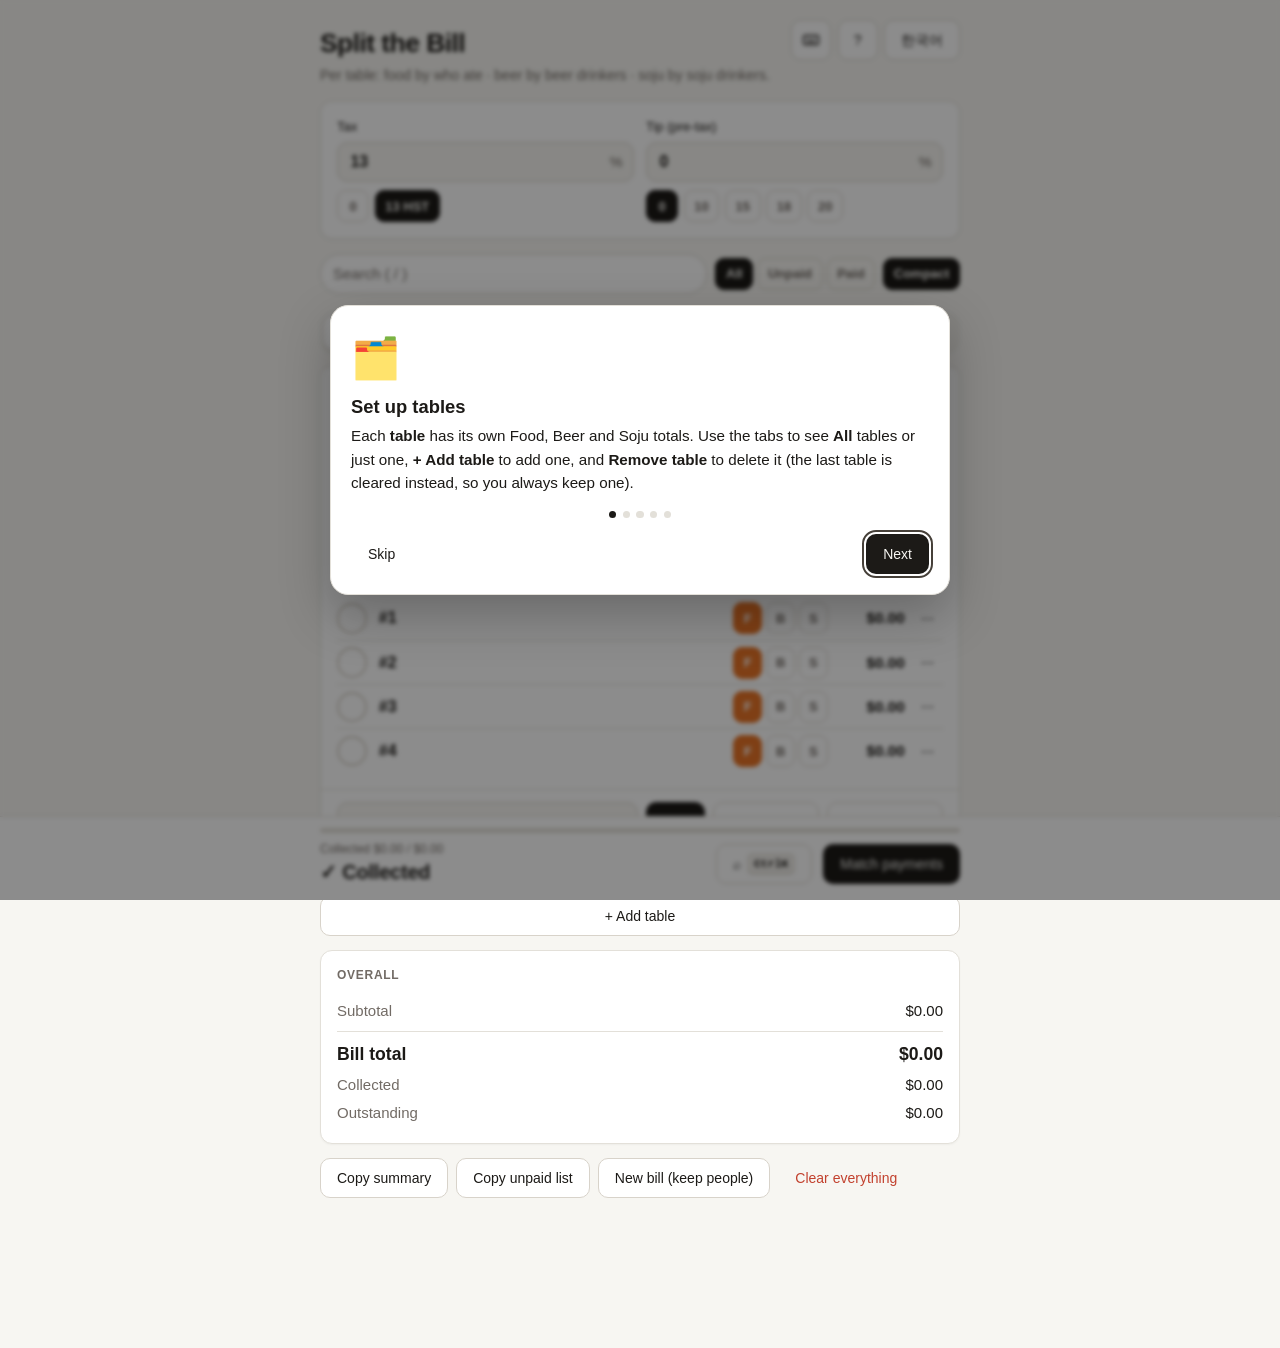
==== index.html @ e8914bb1 "Initial commit: bill splitting tool with design system Co-Authored-By: Claude Sonnet 5.5 <noreply@an" ====
<!doctype html>
<html lang="en">
<head>
<meta charset="utf-8">
<meta name="viewport" content="width=device-width, initial-scale=1, viewport-fit=cover">
<title>Split the Bill</title>
<link rel="stylesheet" href="ds.css">
<style>
/* App layer — tokens + ds.css components only (see ds.css rules) */
body{padding:16px 16px 150px}
main{max-width:640px;margin:0 auto}
h1{font-size:1.65rem;margin:.5rem 0 .15rem;letter-spacing:-.02em}
.top{display:flex;justify-content:space-between;align-items:center;gap:.5rem}
.top .acts{display:flex;gap:.4rem}
.sub{color:hsl(var(--muted-foreground));margin:0 0 1rem;font-size:.875rem}
.stack>*+*{margin-top:.9rem}
.row2{display:grid;grid-template-columns:minmax(0,1fr) minmax(0,1fr);gap:.75rem}
.chips{display:flex;flex-wrap:wrap;gap:.35rem;margin-top:.5rem}
.toolbar{display:flex;gap:.5rem;align-items:center;margin:.9rem 0;flex-wrap:wrap}
.toolbar .input{flex:1;min-width:150px;border-radius:999px;background:hsl(var(--card))}
.tabbar{position:sticky;top:0;z-index:4;padding:.25rem 0 .75rem;background:hsl(var(--background))}

/* table card */
.tcard{margin-bottom:.9rem;overflow:hidden}
.trow{display:flex;align-items:center;gap:.4rem}
.tname{flex:1;min-width:0;font-size:1.15rem;height:2.25rem}
.ttot{font-weight:700;font-variant-numeric:tabular-nums}
.tmeta{display:flex;gap:.7rem;flex-wrap:wrap;font-size:.75rem;color:hsl(var(--muted-foreground));margin:.1rem 0 .5rem}
.amt{display:grid;grid-template-columns:repeat(3,minmax(0,1fr));gap:.6rem;margin-top:.7rem}
.amt .label{display:flex;align-items:center;gap:.3rem}
.dot{width:.55rem;height:.55rem;border-radius:50%;display:inline-block}
.per{font-size:.72rem;color:hsl(var(--muted-foreground));margin-top:.3rem;min-height:1rem}
.bulk{display:flex;gap:.35rem;align-items:center;font-size:.8rem;color:hsl(var(--muted-foreground));flex-wrap:wrap;margin-top:.75rem}
.ppl{margin-top:.4rem}
.tfoot{padding:.75rem 1rem 1rem;border-top:1px solid hsl(var(--border))}
.tfoot .r{display:flex;gap:.5rem}
.qhint{font-size:.72rem;color:hsl(var(--muted-foreground));margin-top:.4rem}

/* person row */
.prow{display:grid;grid-template-columns:auto minmax(0,1fr) auto auto;grid-template-areas:"pay name owe more" ". tg tg tg";align-items:center;gap:.35rem .5rem;padding:.55rem 0;border-top:1px solid hsl(var(--border))}
.prow:first-child{border-top:0}
.dense .prow{grid-template-columns:auto minmax(0,1fr) auto auto auto;grid-template-areas:"pay name tg owe more";gap:.3rem .4rem;padding:.35rem 0}
.prow.hide{display:none}
.pay{grid-area:pay;width:1.9rem;height:1.9rem;border-radius:50%;border:2px solid hsl(var(--input));background:transparent;color:transparent;display:grid;place-items:center;padding:0;cursor:pointer}
.prow[data-state=paid] .pay{background:hsl(var(--success));border-color:hsl(var(--success));color:#fff}
.ncell{grid-area:name;min-width:0}
.ncell .input{height:2rem;font-size:1rem}
.stat{display:flex;gap:.3rem;align-items:center;padding-left:.25rem;min-height:0}
.stat:empty{display:none}
.tg{grid-area:tg}
.owe{grid-area:owe;font-weight:700;font-variant-numeric:tabular-nums;font-size:1.05rem;text-align:right;min-width:4.6rem}
.dense .owe{font-size:.95rem;min-width:4.4rem}
.prow[data-state=paid] .owe{color:hsl(var(--success))}
.more{grid-area:more}
.long{display:inline}.short{display:none}
.dense .long{display:none}.dense .short{display:inline}
.dense .toggle{min-width:1.8rem;padding:0 .4rem}
.det{grid-column:1/-1;display:grid;grid-template-columns:minmax(0,1fr) minmax(0,1fr);gap:.6rem;margin:.4rem 0 .2rem 2.4rem}
.det .full{grid-column:1/-1}
@media(max-width:440px){
  .dense .toggle{min-width:1.55rem;height:1.8rem;padding:0 .2rem}
  .dense .toggle-group{gap:.15rem}.dense .prow{gap:.2rem}
  .dense .owe{font-size:.88rem;min-width:3.7rem}.dense .pay{width:1.7rem;height:1.7rem}
  #cmdKbd{display:none}.bar .tot b{font-size:1.05rem}
}
.rhead{display:flex;align-items:center;gap:.5rem;margin:1rem 0 .4rem}
.rhead b{font-size:.9rem}.rhead .muted{font-size:.75rem}.rhead .btn{margin-left:auto}
.rchips{display:flex;flex-wrap:wrap;gap:.35rem}
.rchip{display:inline-flex;align-items:center;gap:.3rem;height:2.1rem;padding:0 .7rem}
.rchip small{font-size:.65rem;font-weight:700;opacity:.75;border:1px solid currentColor;border-radius:999px;padding:0 .3rem}
.rchip:disabled{opacity:.45;cursor:default}
.rchip.edit{border:1px solid hsl(var(--input));border-radius:calc(var(--radius) - 3px);font-size:.85rem;font-weight:500;padding:0 .2rem 0 .7rem}
.rchip.edit button{border:0;background:transparent;color:hsl(var(--muted-foreground));cursor:pointer;font-size:1.05rem;padding:0 .4rem;height:100%}
.rchip.edit button:hover{color:hsl(var(--destructive))}
.rbody{overflow:auto;max-height:52vh;padding-right:.2rem}
.radd{margin-top:.5rem;max-width:260px}
.tfoot .r{flex-wrap:wrap}.tfoot .r .input{flex:1 1 150px}
.flash{animation:flash 1.4s}
@keyframes flash{0%,40%{background:hsl(var(--warning-soft))}100%{background:transparent}}

/* breakdown */
.sum{display:flex;justify-content:space-between;padding:.2rem 0;font-size:.9375rem}
.sum.big{font-size:1.1rem;font-weight:700;border-top:1px solid hsl(var(--border));margin-top:.4rem;padding-top:.6rem}
.sum .m{color:hsl(var(--muted-foreground))}

/* bottom bar */
.bar{position:fixed;left:0;right:0;bottom:0;background:hsl(var(--card));border-top:1px solid hsl(var(--border));padding:.7rem 1rem calc(.8rem + env(safe-area-inset-bottom));z-index:5}
.bar .in{max-width:640px;margin:0 auto}
.bar .line{display:flex;gap:.7rem;align-items:center;margin-top:.5rem}
.bar .tot{flex:1;font-size:.75rem;color:hsl(var(--muted-foreground))}
.bar .tot b{display:block;font-size:1.25rem;color:hsl(var(--foreground));letter-spacing:-.01em}

/* dialogs */
.ob-ic{font-size:2.5rem;margin:.2rem 0 .4rem}
.ob-b{font-size:.95rem;line-height:1.55;margin:0}
.steps{display:flex;gap:.4rem;justify-content:center;margin:1rem 0 .25rem}
.steps i{width:.45rem;height:.45rem;border-radius:50%;background:hsl(var(--border))}
.steps i.on{background:hsl(var(--foreground))}
.keys{display:grid;grid-template-columns:auto 1fr;gap:.45rem .9rem;align-items:center;font-size:.9rem}
.keys h4{grid-column:1/-1;margin:.8rem 0 0;font-size:.7rem;letter-spacing:.06em;text-transform:uppercase;color:hsl(var(--muted-foreground))}
.keys .k{display:flex;gap:.25rem;flex-wrap:wrap;justify-content:flex-end}
.mlist{overflow:auto;max-height:44vh}
.mrow{border:1px solid hsl(var(--border));border-radius:calc(var(--radius) - 2px);padding:.6rem;margin-top:.5rem}
.mrow.ok{border-color:hsl(var(--success))}
.mrow .s{font-weight:600}
.mrow .raw{font-size:.72rem;color:hsl(var(--muted-foreground));font-weight:400;word-break:break-all}
.mgrid{display:grid;grid-template-columns:minmax(0,1fr) 96px;gap:.5rem;margin-top:.5rem}
.mnote{font-size:.75rem;margin-top:.4rem;color:hsl(var(--muted-foreground));display:flex;gap:.6rem;align-items:center;flex-wrap:wrap}
.mnote .good{color:hsl(var(--success));font-weight:600}.mnote .bad{color:hsl(var(--destructive));font-weight:600}.mnote .maybe{color:hsl(var(--warning));font-weight:600}
</style>
</head>
<body>
<main>
  <div class="top">
    <h1 data-i18n="title"></h1>
    <div class="acts">
      <button class="btn btn-outline btn-icon" id="keysBtn" aria-label="Keyboard shortcuts" title="Keyboard shortcuts (?)"><svg width="18" height="18" viewBox="0 0 24 24" fill="none" stroke="currentColor" stroke-width="1.8" stroke-linecap="round" stroke-linejoin="round"><rect x="2" y="6" width="20" height="12" rx="2"/><path d="M6 10h.01M10 10h.01M14 10h.01M18 10h.01M7 14h10"/></svg></button>
      <button class="btn btn-outline btn-icon" id="help" aria-label="Guide">?</button>
      <button class="btn btn-outline" id="lang">한국어</button>
    </div>
  </div>
  <p class="sub" data-i18n="sub"></p>

  <section class="card"><div class="card-content">
    <div class="row2">
      <div>
        <label class="label" for="in-tax" data-i18n="tax"></label>
        <div class="input-group"><input id="in-tax" inputmode="decimal"><span>%</span></div>
        <div class="chips" id="taxchips"></div>
      </div>
      <div>
        <label class="label" for="in-tip" data-i18n="tip"></label>
        <div class="input-group"><input id="in-tip" inputmode="decimal"><span>%</span></div>
        <div class="chips" id="tipchips"></div>
      </div>
    </div>
  </div></section>

  <div class="toolbar">
    <input class="input" id="q" type="search" data-i18n-ph="search" autocomplete="off">
    <div class="toggle-group" id="filterchips"></div>
    <button class="toggle" id="dense" data-i18n="compact"></button>
  </div>

  <div class="tabbar"><div class="tabs-list" id="tabs" role="tablist"></div></div>
  <div id="tables"></div>
  <button class="btn btn-outline" id="addtable" style="width:100%;margin-bottom:.9rem" data-i18n="addtable"></button>

  <section class="card"><div class="card-content">
    <h2 class="card-title" data-i18n="breakdown"></h2>
    <div id="warn"></div>
    <div id="breakdown"></div>
  </div></section>

  <div style="display:flex;gap:.5rem;flex-wrap:wrap;margin-top:.9rem">
    <button class="btn btn-outline" id="copy" data-i18n="copy"></button>
    <button class="btn btn-outline" id="copyunpaid" data-i18n="copyunpaid"></button>
    <button class="btn btn-outline" id="new" data-i18n="newbill"></button>
    <button class="btn btn-destructive-ghost" id="clear" data-i18n="clearall"></button>
  </div>
</main>

<div class="bar"><div class="in">
  <div class="progress"><i id="gprog"></i></div>
  <div class="line">
    <div class="tot"><span data-i18n="collected"></span> <span id="gpaid"></span><b id="gleft"></b></div>
    <button class="btn btn-outline" id="cmdBtn" title="Ctrl/⌘ K">⌕ <span class="kbd" id="cmdKbd">⌘K</span></button>
    <button class="btn" id="match" data-i18n="match"></button>
  </div>
</div></div>
<div class="toast" id="toast"></div>

<!-- Onboarding -->
<dialog class="dialog" id="dlg-ob">
  <div class="ob-ic" id="ob-ic"></div>
  <h3 class="dialog-title" id="ob-t"></h3>
  <p class="ob-b" id="ob-b"></p>
  <div class="steps" id="ob-dots"></div>
  <div class="dialog-footer" style="justify-content:space-between">
    <button class="btn btn-ghost" id="ob-skip"></button>
    <div style="display:flex;gap:.5rem"><button class="btn btn-outline" id="ob-back"></button><button class="btn" id="ob-next"></button></div>
  </div>
</dialog>

<!-- Team roster -->
<dialog class="dialog" id="dlg-roster">
  <div style="display:flex;justify-content:space-between;align-items:center;gap:.5rem">
    <h3 class="dialog-title" data-i18n="rosterTitle"></h3>
    <button class="toggle" id="rosterMode" data-i18n="rosterEdit"></button>
  </div>
  <p class="dialog-desc" id="rosterDesc"></p>
  <input class="input" id="rosterQ" type="search" data-i18n-ph="rosterSearch" autocomplete="off" style="margin-bottom:.25rem">
  <div class="rbody" id="rosterBody"></div>
  <div class="dialog-footer" style="align-items:center">
    <select class="select select-sm" id="rosterTarget" style="width:auto;margin-right:auto"></select>
    <button class="btn btn-outline" id="rosterImport" data-i18n="rosterImport" hidden></button>
    <button class="btn btn-destructive-ghost" id="rosterReset" data-i18n="rosterReset" hidden></button>
    <button class="btn btn-outline" data-close data-i18n="cancel" id="rosterCancel"></button>
    <button class="btn" id="rosterAdd"></button>
  </div>
</dialog>
<datalist id="rosterNames"></datalist>

<!-- Import roster chart -->
<dialog class="dialog" id="dlg-rimport">
  <h3 class="dialog-title" data-i18n="rosterImportTitle"></h3>
  <p class="dialog-desc" data-i18n="rosterImportHint"></p>
  <textarea class="textarea" id="rimpTxt" style="min-height:11rem" placeholder="Directing (2)&#10;* Hana Yoon&#10;* Ian Jung&#10;&#10;Cast (2)&#10;* Alex Kim (A)&#10;* Bora Lee (B)"></textarea>
  <div class="dialog-footer"><button class="btn btn-outline" data-close data-i18n="cancel"></button><button class="btn" id="rimpGo" data-i18n="rosterImportGo"></button></div>
</dialog>

<!-- Shortcuts -->
<dialog class="dialog" id="dlg-keys">
  <h3 class="dialog-title" data-i18n="keysTitle"></h3>
  <p class="dialog-desc" data-i18n="keysDesc"></p>
  <div class="keys" id="keysBody"></div>
  <div class="dialog-footer"><button class="btn" data-close data-i18n="done"></button></div>
</dialog>

<!-- Command palette -->
<dialog class="dialog" id="dlg-cmd" style="padding:.75rem">
  <input class="command-input" id="cmdIn" autocomplete="off" data-i18n-ph="cmdPh">
  <div class="command-list" id="cmdList" role="listbox"></div>
  <div class="muted" style="font-size:.72rem;padding:.6rem .25rem 0;display:flex;gap:.8rem;flex-wrap:wrap" id="cmdFoot"></div>
</dialog>

<!-- Paste names -->
<dialog class="dialog" id="dlg-paste">
  <h3 class="dialog-title" data-i18n="pasteTitle"></h3>
  <p class="dialog-desc" data-i18n="pasteHint"></p>
  <textarea class="textarea" id="pasteTxt" placeholder="Jisoo Park&#10;Minho Lee, minho@mail.com&#10;Tom Baek"></textarea>
  <div class="dialog-footer"><button class="btn btn-outline" data-close data-i18n="cancel"></button><button class="btn" id="pasteGo" data-i18n="add"></button></div>
</dialog>

<!-- Match payments -->
<dialog class="dialog" id="dlg-match">
  <h3 class="dialog-title" data-i18n="matchTitle"></h3>
  <p class="dialog-desc" data-i18n="matchHint"></p>
  <textarea class="textarea" id="matchTxt" placeholder="Jisoo Park sent you $28.50&#10;minho.lee@mail.com, 31.20&#10;JS PARK  $25"></textarea>
  <div class="mlist" id="matchList"></div>
  <div class="dialog-footer"><button class="btn btn-outline" data-close data-i18n="cancel"></button><button class="btn btn-outline" id="matchParse" data-i18n="parse"></button><button class="btn" id="matchApply" data-i18n="apply" hidden></button></div>
</dialog>

<script>
const $ = s => document.querySelector(s);
const KEY = 'billsplit.v2';
const CATS = [['f','food'],['b','beer'],['s','soju']];
const IS_MAC = /Mac|iPhone|iPad/.test(navigator.platform||navigator.userAgent);
const MOD = IS_MAC ? '⌘' : 'Ctrl', ALT = IS_MAC ? '⌥' : 'Alt';
const I18N = {
 en:{rosterImport:'Import chart',rosterImportTitle:'Import roster chart',rosterImportHint:'Paste your team chart: a heading with a count like “Directing (7)”, then one name per line. Bullets and (A)/(B) cast tags are fine. This replaces the current roster.',rosterImportGo:'Replace roster',rosterImportEmpty:'No names found.',rosterConfirmReplace:'Replace the current roster with this chart?',rosterTitle:'Team roster',rosterBtn:'From roster',rosterEdit:'Edit roster',rosterDone:'Pick people',rosterDescPick:'Tap names to select, then add them to the table.',rosterDescEdit:'Add or remove people and groups. Emails and e-transfer names you link are remembered here.',rosterAddN:'Add {x}',rosterSearch:'Search roster…',rosterAddM:'Add member…',rosterAddG:'New group name…',rosterReset:'Reset to default',rosterConfirmReset:'Reset the roster to the default team list? Your edits will be lost.',rosterSelAll:'Select all',rosterClear:'Clear',confirmDelGroup:'Delete this group and its members?',kRoster:'Open team roster',aRoster:'Team roster',rosterAdded:'Added {x} from roster',rosterNone:'No one matches.',title:'Split the Bill',sub:'Per table: food by who ate · beer by beer drinkers · soju by soju drinkers.',food:'Food',beer:'Beer',soju:'Soju',foodS:'F',beerS:'B',sojuS:'S',tax:'Tax',tip:'Tip (pre-tax)',hst:'13 HST',
  everyone:'Everyone:',addname:'Add person — type a name, press Enter',add:'Add',paste:'Paste names',addtable:'+ Add table',allTab:'All',table:'Table',breakdown:'Overall',copy:'Copy summary',copyunpaid:'Copy unpaid list',newbill:'New bill (keep people)',clearall:'Clear everything',
  qhint:'Press Enter to add the next person · paste a list to add many',
  removeTable:'Remove table',clearTable:'Clear table',confirmTable:'Remove this table? Its people move to the first table.',confirmClearTable:'This is the last table. Clear its people and amounts?',
  collected:'Collected',left:'left',ppl:'ppl',each:'each',nobodyPicked:'nobody picked',noOne:'{x}: no one is marked — that amount isn\'t split.',subtotal:'Subtotal',billTotal:'Bill total',collectedRow:'Collected',outstanding:'Outstanding',extra:'Extra',short:'Short',
  nameph:'Name',search:'Search ( / )',all:'All',unpaid:'Unpaid',paidF:'Paid',compact:'Compact',removed:'Removed {x}',added:'Added {x}',copied:'Copied!',fresh:'Fresh bill',confirmClear:'Clear all tables, amounts and people?',
  email:'Email',aliases:'Names used when paying (comma-separated)',moveTo:'Table',received:'Received $',remove:'Remove',details:'Details',hide:'Hide',paidMark:'Mark paid',collapse:'Collapse',
  pasteTitle:'Paste names',pasteHint:'One person per line. An email after the name is optional.',cancel:'Cancel',done:'Got it',next:'Next',back:'Back',skip:'Skip',
  match:'Match payments',matchTitle:'Match e-transfers',matchHint:'Paste what you see in your bank or Interac emails — a name or email and the amount, one per line.',parse:'Find matches',apply:'Mark paid',
  who:'— who is this? —',remember:'Remember this name',exactM:'matched',maybeM:'possible match',noneM:'no match',already:'already paid',owes:'owes {x}',diffM:'differs from {x}',nothing:'Nothing found in that text.',applied:'Marked {x} paid',
  sumTitle:'🍽 Bill split — total {x}',unpaidTitle:'💸 Still owed',allPaid:'Everyone has paid 🎉',taxL:'Tax',tipL:'Tip',sep:' / ',
  cmdPh:'Find a person or run an action…',cmdPeople:'People',cmdActions:'Actions',cmdNone:'No results',cmdGo:'go to',cmdPaid:'toggle paid',cmdNav:'navigate',aNewTable:'New table',aMatch:'Match payments',aKeys:'Keyboard shortcuts',aDense:'Toggle compact rows',aGuide:'Quick guide',
  keysTitle:'Keyboard shortcuts',keysDesc:'Everything you need to work through a long list without the mouse.',
  gGlobal:'Anywhere',gName:'In a person\'s name field',gQuick:'In the “add person” field',gPalette:'In the find palette',
  kSearch:'Focus search',kKeys:'Show shortcuts',kFind:'Find a person / run action',kTabs:'Previous / next tab',kNewT:'New table',kMatch:'Match payments',kDense:'Toggle compact',
  kMove:'Next / previous person (end of list → add field)',kTag:'Toggle Food / Beer / Soju',kPaid:'Toggle paid',kDet:'Open details',
  kAdd:'Add person (stays focused)',kPasteMany:'Paste a list to add many at once',kClear:'Clear field',kNavP:'Move selection',kGoP:'Go to person',kPaidP:'Toggle paid for selected',
  ob1t:'Set up tables',ob1:'Each <b>table</b> has its own Food, Beer and Soju totals. Use the tabs to see <b>All</b> tables or just one, <b>+ Add table</b> to add one, and <b>Remove table</b> to delete it (the last table is cleared instead, so you always keep one).',
  ob2t:'Add people fast',ob2:'Type a name in the field at the bottom of a table and press <b>Enter</b> — it stays focused for the next one. Or tap <b>From roster</b> to pick your team in one go, or paste a whole list. Then tap <b>F / B / S</b> on each person to set who had food, beer or soju.',
  ob3t:'Mark who paid',ob3:'Tap the <b>circle</b> next to a name when they pay. The bottom bar tracks collected vs left. Filter by <b>Unpaid</b>, switch to <b>Compact</b> for one-line rows, and use <b>Copy unpaid list</b> for reminders.',
  ob4t:'Match e-transfers',ob4:'Tap <b>Match payments</b> and paste sender names/emails with amounts. It links them to people and can <b>remember</b> odd spellings. Add emails and other names under a person\'s <b>Details</b>.',
  ob5t:'Keyboard friendly',ob5:'Press <span class="kbd">?</span> any time for all shortcuts. Highlights: <span class="kbd">{mod}</span><span class="kbd">K</span> find a person, <span class="kbd">↑</span><span class="kbd">↓</span><span class="kbd">Enter</span> move between names, <span class="kbd">{alt}</span><span class="kbd">F</span>/<span class="kbd">B</span>/<span class="kbd">S</span> toggle items, <span class="kbd">{alt}</span><span class="kbd">P</span> mark paid.'},
 ko:{rosterImport:'명단 가져오기',rosterImportTitle:'명단 표 가져오기',rosterImportHint:'팀 명단 표를 붙여넣으세요: “연출팀 (7)”처럼 인원수가 붙은 제목 아래에 한 줄에 한 명. 글머리 기호와 (A)/(B) 표시도 괜찮아요. 현재 명단은 대체돼요.',rosterImportGo:'명단 대체',rosterImportEmpty:'이름을 찾지 못했어요.',rosterConfirmReplace:'현재 명단을 이 표로 대체할까요?',rosterTitle:'팀 명단',rosterBtn:'명단에서',rosterEdit:'명단 편집',rosterDone:'사람 선택',rosterDescPick:'이름을 눌러 선택한 뒤 테이블에 추가하세요.',rosterDescEdit:'사람과 그룹을 추가/삭제하세요. 연결한 이메일과 송금 이름은 여기에 저장돼요.',rosterAddN:'{x} 추가',rosterSearch:'명단 검색…',rosterAddM:'멤버 추가…',rosterAddG:'새 그룹 이름…',rosterReset:'기본값으로 되돌리기',rosterConfirmReset:'명단을 기본 팀 목록으로 되돌릴까요? 수정한 내용은 사라져요.',rosterSelAll:'전체 선택',rosterClear:'선택 해제',confirmDelGroup:'이 그룹과 멤버를 삭제할까요?',kRoster:'팀 명단 열기',aRoster:'팀 명단',rosterAdded:'명단에서 {x} 추가됨',rosterNone:'일치하는 사람이 없어요.',title:'더치페이',sub:'테이블별로: 음식은 먹은 사람끼리 · 맥주는 마신 사람끼리 · 소주는 마신 사람끼리.',food:'음식',beer:'맥주',soju:'소주',foodS:'음',beerS:'맥',sojuS:'소',tax:'세금',tip:'팁 (세전)',hst:'13 HST',
  everyone:'전체:',addname:'사람 추가 — 이름 입력 후 Enter',add:'추가',paste:'이름 붙여넣기',addtable:'+ 테이블 추가',allTab:'전체',table:'테이블',breakdown:'전체',copy:'요약 복사',copyunpaid:'미납 목록 복사',newbill:'새 계산 (인원 유지)',clearall:'전체 초기화',
  qhint:'Enter로 다음 사람 추가 · 목록을 붙여넣으면 한 번에 추가',
  removeTable:'테이블 삭제',clearTable:'테이블 비우기',confirmTable:'이 테이블을 삭제할까요? 인원은 첫 번째 테이블로 이동해요.',confirmClearTable:'마지막 테이블이에요. 인원과 금액을 비울까요?',
  collected:'걷은 금액',left:'남음',ppl:'명',each:'씩',nobodyPicked:'선택된 사람 없음',noOne:'{x}: 선택한 사람이 없어 해당 금액이 나뉘지 않아요.',subtotal:'소계',billTotal:'총 금액',collectedRow:'걷은 금액',outstanding:'미수금',extra:'남는 금액',short:'부족',
  nameph:'이름',search:'검색 ( / )',all:'전체',unpaid:'미납',paidF:'납부',compact:'간단히',removed:'{x} 삭제됨',added:'{x} 추가됨',copied:'복사됨!',fresh:'새 계산서',confirmClear:'모든 테이블, 금액, 인원을 초기화할까요?',
  email:'이메일',aliases:'송금 시 사용한 이름 (쉼표로 구분)',moveTo:'테이블',received:'받은 금액 $',remove:'삭제',details:'상세',hide:'닫기',paidMark:'납부 표시',collapse:'접기',
  pasteTitle:'이름 붙여넣기',pasteHint:'한 줄에 한 명. 이름 뒤에 이메일을 써도 돼요.',cancel:'취소',done:'확인',next:'다음',back:'이전',skip:'건너뛰기',
  match:'입금 확인',matchTitle:'이체 내역 매칭',matchHint:'은행 내역이나 Interac 이메일에서 보낸 사람(이름 또는 이메일)과 금액을 한 줄에 하나씩 붙여넣으세요.',parse:'매칭 찾기',apply:'납부 처리',
  who:'— 누구인가요? —',remember:'이 이름 기억하기',exactM:'일치',maybeM:'추정 일치',noneM:'일치 없음',already:'이미 납부됨',owes:'{x} 내야 함',diffM:'{x}와 다름',nothing:'붙여넣은 내용에서 찾지 못했어요.',applied:'{x}명 납부 처리',
  sumTitle:'🍽 정산 — 합계 {x}',unpaidTitle:'💸 아직 안 낸 사람',allPaid:'모두 납부 완료 🎉',taxL:'세금',tipL:'팁',sep:' / ',
  cmdPh:'사람을 찾거나 명령 실행…',cmdPeople:'사람',cmdActions:'명령',cmdNone:'결과 없음',cmdGo:'이동',cmdPaid:'납부 전환',cmdNav:'이동',aNewTable:'새 테이블',aMatch:'입금 확인',aKeys:'단축키',aDense:'간단히 보기 전환',aGuide:'사용 가이드',
  keysTitle:'단축키',keysDesc:'긴 명단도 마우스 없이 빠르게 처리하세요.',
  gGlobal:'어디서나',gName:'사람 이름 입력란에서',gQuick:'“사람 추가” 입력란에서',gPalette:'찾기 창에서',
  kSearch:'검색으로 이동',kKeys:'단축키 보기',kFind:'사람 찾기 / 명령 실행',kTabs:'이전 / 다음 탭',kNewT:'새 테이블',kMatch:'입금 확인',kDense:'간단히 보기 전환',
  kMove:'다음 / 이전 사람 (끝에서 → 추가 입력란)',kTag:'음식 / 맥주 / 소주 전환',kPaid:'납부 전환',kDet:'상세 열기',
  kAdd:'사람 추가 (계속 입력 가능)',kPasteMany:'목록을 붙여넣어 한 번에 추가',kClear:'입력 지우기',kNavP:'선택 이동',kGoP:'해당 사람으로 이동',kPaidP:'선택한 사람 납부 전환',
  ob1t:'테이블 설정',ob1:'<b>테이블</b>마다 음식·맥주·소주 금액이 따로 있어요. 탭으로 <b>전체</b> 또는 한 테이블만 보고, <b>+ 테이블 추가</b>로 만들고, <b>테이블 삭제</b>로 지워요 (마지막 테이블은 삭제 대신 비워져서 항상 하나는 남아요).',
  ob2t:'빠르게 사람 추가',ob2:'테이블 아래 입력란에 이름을 쓰고 <b>Enter</b> — 계속 입력할 수 있어요. <b>명단에서</b>로 팀원을 한 번에 고르거나 목록을 통째로 붙여넣어도 돼요. 이후 <b>음 / 맥 / 소</b> 버튼으로 누가 뭘 먹었는지 정하세요.',
  ob3t:'납부 표시',ob3:'입금하면 이름 옆 <b>동그라미</b>를 누르세요. 아래 바에서 걷은 금액과 남은 금액을 볼 수 있어요. <b>미납</b> 필터, 한 줄 보기 <b>간단히</b>, <b>미납 목록 복사</b>를 활용하세요.',
  ob4t:'이체 내역 매칭',ob4:'<b>입금 확인</b>을 누르고 보낸 사람 이름/이메일과 금액을 붙여넣으세요. 사람과 자동 연결되고 특이한 이름은 <b>기억</b>해요. 이메일과 다른 이름은 사람의 <b>상세</b>에서 추가해요.',
  ob5t:'키보드로 빠르게',ob5:'언제든 <span class="kbd">?</span> 로 모든 단축키를 볼 수 있어요. 주요: <span class="kbd">{mod}</span><span class="kbd">K</span> 사람 찾기, <span class="kbd">↑</span><span class="kbd">↓</span><span class="kbd">Enter</span> 이름 간 이동, <span class="kbd">{alt}</span><span class="kbd">F</span>/<span class="kbd">B</span>/<span class="kbd">S</span> 항목 전환, <span class="kbd">{alt}</span><span class="kbd">P</span> 납부 표시.'}
};
let LANG = (navigator.language||'').startsWith('ko') ? 'ko' : 'en';
try { LANG = localStorage.getItem('billsplit.lang') || LANG; } catch {}
const t = (k,x) => (I18N[LANG][k] ?? I18N.en[k] ?? k).replace('{x}', x ?? '').replace('{mod}',MOD).replace('{alt}',ALT);
function applyLang(){
  document.documentElement.lang = LANG; document.title = t('title');
  document.querySelectorAll('[data-i18n]').forEach(e=>e.textContent=t(e.dataset.i18n));
  document.querySelectorAll('[data-i18n-ph]').forEach(e=>e.placeholder=t(e.dataset.i18nPh));
  $('#lang').textContent = LANG==='ko' ? 'English' : '한국어';
  $('#cmdKbd').textContent = MOD+'K';
}

// ---------- team roster (preset)
function defaultRoster(){
  const g = (name,list)=>({id:uid(),name,members:list.map(x=>{ const [n,tag] = Array.isArray(x)?x:[x,'']; return {id:uid(),name:n,alias:'',email:'',tag}; })});
  return {groups:[
    g('Cast · Leads',[['Alex Kim','A'],['Bora Lee','A'],['Chris Park','B'],['Dana Choi (Dee)','B']]),
    g('Cast · Ensemble',['Eli Han','Fiona Seo','Gus Moon']),
    g('Directing',['Hana Yoon','Ian Jung']),
    g('Production',['Jin Baek','Kay Song (Katie)','Leo Shin'])
  ]};
}
const allMembers = () => S.roster.groups.flatMap(g=>g.members);
const findMember = id => allMembers().find(m=>m.id===id);
function rosterAliases(m){
  const seen = new Set([nn(m.name)]), out = [];
  [...m.name.split(/[()\/]/),...String(m.alias||'').split(/[,;]/)].map(x=>x.trim()).filter(Boolean).forEach(x=>{ const k = nn(x); if(k && !seen.has(k)){ seen.add(k); out.push(x); } });
  return out.join(', ');
}
function findRoster(name){
  const key = nn(name); if(key.length<2) return null;
  const hits = allMembers().filter(m=>[m.name,...m.name.split(/[()\/]/),...String(m.alias||'').split(/[,;]/)].map(nn).filter(Boolean).includes(key));
  return hits.length && new Set(hits.map(h=>nn(h.name))).size===1 ? hits[0] : null;
}
function syncRoster(p){ if(!p.rid) return; const m = findMember(p.rid); if(m){ m.email = p.email||''; m.alias = p.alias||''; } }

// ---------- state
let uidN = 0; const uid = () => Date.now().toString(36)+(uidN++);
const mkPerson = (tid,name,email='',tags={}) => ({id:uid(),tid,name,f:tags.f??true,b:!!tags.b,s:!!tags.s,email,alias:'',paid:false,got:''});
const mkTable = () => ({id:uid(),name:'',amt:{f:'',b:'',s:''}});
function blank(){ const tb = mkTable(); return {tax:'13',tip:'0',tables:[tb],people:[1,2,3,4].map(i=>mkPerson(tb.id,'#'+i)),roster:defaultRoster()}; }
function load(){
  try{ const v2 = JSON.parse(localStorage.getItem(KEY)); if(v2 && v2.tables && v2.tables.length) return v2; }catch{}
  try{ const v1 = JSON.parse(localStorage.getItem('billsplit.v1'));
    if(v1 && v1.people){ const tb = mkTable(); tb.amt = {f:v1.amt.food,b:v1.amt.beer,s:v1.amt.soju};
      return {tax:v1.tax,tip:v1.tip,tables:[tb],people:v1.people.map(p=>({...mkPerson(tb.id,p.name),f:p.f,b:p.b,s:p.s}))}; }
  }catch{}
  return blank();
}
let S = load(); if(!S.roster) S.roster = defaultRoster();

const UI = {open:new Set(), collapsed:new Set(), filter:'all', q:'', view:'all', dense:window.matchMedia('(min-width:520px)').matches};
try{ const d = localStorage.getItem('billsplit.dense'); if(d!==null) UI.dense = d==='1'; }catch{}
const save = () => { try { localStorage.setItem(KEY, JSON.stringify(S)); } catch {} };
const num = v => { const n = parseFloat(String(v).replace(/[^0-9.]/g,'')); return isFinite(n) ? n : 0; };
const $$ = n => '$' + (Math.round(n*100)/100).toFixed(2);
const esc = s => String(s??'').replace(/[&<>"]/g, c=>({'&':'&amp;','<':'&lt;','>':'&gt;','"':'&quot;'}[c]));
const tname = tb => tb.name || t('table')+' '+(S.tables.indexOf(tb)+1);
const P = id => S.people.find(p=>p.id===id);
const chev = open => `<svg width="18" height="18" viewBox="0 0 16 16" fill="none" stroke="currentColor" stroke-width="2.2" stroke-linecap="round" stroke-linejoin="round" aria-hidden="true"><path d="${open?'M3.5 6l4.5 4.5L12.5 6':'M6 3.5l4.5 4.5L6 12.5'}"/></svg>`;
const ICON_CHECK = '<svg width="16" height="16" viewBox="0 0 16 16" fill="none" stroke="currentColor" stroke-width="2.4" stroke-linecap="round" stroke-linejoin="round"><path d="M3 8.5l3.2 3.2L13 4.8"/></svg>';

// ---------- calc
function calc(){
  const mult = 1 + num(S.tax)/100 + num(S.tip)/100;
  const owe = {}, tabs = {}; const lost = [];
  S.tables.forEach(tb=>{
    const A = {f:num(tb.amt.f),b:num(tb.amt.b),s:num(tb.amt.s)}, n = {f:0,b:0,s:0};
    const mem = S.people.filter(p=>p.tid===tb.id);
    mem.forEach(p=>CATS.forEach(([k])=>{ if(p[k]) n[k]++; }));
    const share = {}; CATS.forEach(([k,l])=>{ share[k] = n[k] ? A[k]/n[k] : 0; if(A[k]>0 && !n[k]) lost.push(tname(tb)+' · '+t(l)); });
    mem.forEach(p=>{ const base = CATS.reduce((s,[k])=>s+(p[k]?share[k]:0),0); owe[p.id] = Math.round(base*mult*100)/100; });
    tabs[tb.id] = {A,n,share,sub:A.f+A.b+A.s,bill:(A.f+A.b+A.s)*mult,mem};
  });
  const got = {}; S.people.forEach(p=>{ got[p.id] = p.paid ? (p.got!=='' ? num(p.got) : (owe[p.id]||0)) : 0; });
  const vals = o => Object.values(o);
  const bill = vals(tabs).reduce((s,x)=>s+x.bill,0), sub = vals(tabs).reduce((s,x)=>s+x.sub,0);
  const owed = vals(owe).reduce((s,x)=>s+x,0), collected = vals(got).reduce((s,x)=>s+x,0);
  return {mult,owe,tabs,lost,got,bill,sub,owed,collected,left:owed-collected};
}

// ---------- render
function personHTML(p){
  const open = UI.open.has(p.id);
  return `<div class="prow" data-pid="${p.id}" data-state="${p.paid?'paid':'unpaid'}">
    <button class="pay" data-act="paid" aria-label="${t('paidMark')}" aria-pressed="${p.paid}">${ICON_CHECK}</button>
    <div class="ncell"><input class="input input-ghost" data-pf="name" value="${esc(p.name)}" placeholder="${t('nameph')}" autocomplete="off" aria-label="${t('nameph')}"><div class="stat" data-stat></div></div>
    <div class="toggle-group tg">${CATS.map(([k,l])=>`<button class="toggle" data-act="tag" data-k="${k}" data-tone="${l}" data-state="${p[k]?'on':'off'}" aria-pressed="${!!p[k]}" title="${t(l)}"><span class="long">${t(l)}</span><span class="short">${t(l+'S')}</span></button>`).join('')}</div>
    <div class="owe" data-owe></div>
    <button class="btn btn-ghost btn-sm btn-icon more" data-act="more" aria-expanded="${open}" aria-label="${t('details')}" title="${t('details')} (${ALT}+D)">${open?`<svg width="18" height="18" viewBox="0 0 16 16" fill="none" stroke="currentColor" stroke-width="2.2" stroke-linecap="round" stroke-linejoin="round"><path d="M3.5 10l4.5-4.5L12.5 10"/></svg>`:'⋯'}</button>
    ${open?`<div class="det">
      <div class="full"><label class="label">${t('email')}</label><input class="input input-sm" data-pf="email" type="email" value="${esc(p.email)}" autocomplete="off"></div>
      <div class="full"><label class="label">${t('aliases')}</label><input class="input input-sm" data-pf="alias" value="${esc(p.alias)}" autocomplete="off"></div>
      <div><label class="label">${t('moveTo')}</label><select class="select select-sm" data-pf="tid">${S.tables.map(tb=>`<option value="${tb.id}" ${tb.id===p.tid?'selected':''}>${esc(tname(tb))}</option>`).join('')}</select></div>
      <div><label class="label">${t('received')}</label><input class="input input-sm" data-pf="got" inputmode="decimal" value="${esc(p.got)}" placeholder="auto"></div>
      <div class="full"><button class="btn btn-destructive-ghost btn-sm" data-act="del">${t('remove')}</button></div>
    </div>`:''}
  </div>`;
}
function tableHTML(tb){
  const col = UI.collapsed.has(tb.id), only = S.tables.length===1;
  return `<section class="card tcard" data-tid="${tb.id}">
    <div class="card-header">
      <div class="trow">
        <button class="btn btn-ghost btn-sm btn-icon" data-act="collapse" aria-label="${t('collapse')}" aria-expanded="${!col}">${chev(!col)}</button>
        <input class="input input-ghost tname" data-tf="name" value="${esc(tb.name)}" placeholder="${esc(tname(tb))}" autocomplete="off">
        <div class="ttot" data-ttot></div>
        <button class="btn btn-destructive-ghost btn-sm" data-act="deltable">${only?t('clearTable'):t('removeTable')}</button>
      </div>
      <div class="tmeta" data-tmeta></div>
      <div class="progress"><i data-tprog></i></div>
    </div>
    <div class="card-content" ${col?'hidden':''} style="padding-top:.2rem">
      <div class="amt">
        ${CATS.map(([k,l])=>`<div><label class="label"><i class="dot" style="background:hsl(var(--${l}))"></i>${t(l)}</label>
          <div class="input-group"><span>$</span><input data-amt="${k}" inputmode="decimal" placeholder="0.00" value="${esc(tb.amt[k])}"></div>
          <div class="per" data-per="${k}"></div></div>`).join('')}
      </div>
      <div class="bulk">${t('everyone')}${CATS.map(([k,l])=>`<button class="toggle" data-act="bulk" data-k="${k}" data-tone="${l}" data-state="off" style="height:1.7rem">${t(l)}</button>`).join('')}</div>
      <div class="ppl">${S.people.filter(p=>p.tid===tb.id).map(personHTML).join('')}</div>
    </div>
    <div class="tfoot" ${col?'hidden':''}>
      <div class="r"><input class="input" data-newname list="rosterNames" placeholder="${esc(t('addname'))}" enterkeyhint="done" autocomplete="off" aria-label="${esc(t('addname'))}">
        <button class="btn" data-act="add">${t('add')}</button>
        <button class="btn btn-outline" data-act="roster">${t('rosterBtn')}</button>
        <button class="btn btn-outline" data-act="paste">${t('paste')}</button></div>
      <div class="qhint">${t('qhint')}</div>
    </div>
  </section>`;
}
function renderAll(){
  $('#rosterNames').innerHTML = allMembers().map(m=>`<option value="${esc(m.name)}"></option>`).join('');
  if(UI.view!=='all' && !S.tables.some(x=>x.id===UI.view)) UI.view='all';
  $('#tabs').innerHTML = `<button class="tabs-trigger" role="tab" data-state="${UI.view==='all'?'active':'inactive'}" data-tab="all">${t('allTab')}</button>`
    + S.tables.map(tb=>`<button class="tabs-trigger" role="tab" data-state="${UI.view===tb.id?'active':'inactive'}" data-tab="${tb.id}">${esc(tname(tb))}<span class="count">${S.people.filter(p=>p.tid===tb.id).length}</span></button>`).join('')
    + `<button class="tabs-trigger" data-variant="add" data-tab="+">${t('addtable')}</button>`;
  $('#tables').className = UI.dense ? 'dense' : '';
  $('#dense').dataset.state = UI.dense ? 'on' : 'off';
  $('#tables').innerHTML = S.tables.filter(tb=>UI.view==='all'||tb.id===UI.view).map(tableHTML).join('');
  update();
}
function toggles(el, opts, get, set){
  el.innerHTML = opts.map(o=>`<button class="toggle" data-state="${String(get())===String(o[0])?'on':'off'}" data-v="${o[0]}">${o[1]}</button>`).join('');
  el.onclick = e => { const b = e.target.closest('.toggle'); if(b) set(b.dataset.v); };
}
function renderChips(){
  toggles($('#taxchips'), [[0,'0'],[13,t('hst')]], ()=>S.tax, v=>{S.tax=v; $('#in-tax').value=v; update();});
  toggles($('#tipchips'), [[0,'0'],[10,'10'],[15,'15'],[18,'18'],[20,'20']], ()=>S.tip, v=>{S.tip=v; $('#in-tip').value=v; update();});
  toggles($('#filterchips'), [['all',t('all')],['unpaid',t('unpaid')],['paid',t('paidF')]], ()=>UI.filter, v=>{UI.filter=v; update();});
}
function update(){
  const c = calc();
  S.tables.forEach(tb=>{
    const el = document.querySelector(`[data-tid="${tb.id}"]`); if(!el) return;
    const x = c.tabs[tb.id];
    CATS.forEach(([k])=>{ el.querySelector(`[data-per="${k}"]`).textContent = x.n[k] ? `${x.n[k]}${LANG==='ko'?'':' '}${t('ppl')} · ${$$(x.share[k])} ${t('each')}` : (x.A[k]>0 ? t('nobodyPicked') : ''); });
    el.querySelector('[data-ttot]').textContent = $$(x.bill);
    const paidN = x.mem.filter(p=>p.paid).length, tOwed = x.mem.reduce((s,p)=>s+(c.owe[p.id]||0),0), tGot = x.mem.reduce((s,p)=>s+c.got[p.id],0);
    el.querySelector('[data-tmeta]').innerHTML = `<span>${x.mem.length}${LANG==='ko'?'':' '}${t('ppl')}</span><span>✓ ${paidN}/${x.mem.length}</span><span>${$$(tGot)} / ${$$(tOwed)}</span>`;
    el.querySelector('[data-tprog]').style.width = tOwed>0 ? Math.min(100,tGot/tOwed*100)+'%' : '0';
    CATS.forEach(([k])=>{ const b = el.querySelector(`.bulk [data-k="${k}"]`); if(b) b.dataset.state = x.mem.length && x.mem.every(p=>p[k]) ? 'on' : 'off'; });
  });
  const q = UI.q.trim().toLowerCase();
  S.people.forEach(p=>{
    const row = document.querySelector(`[data-pid="${p.id}"]`); if(!row) return;
    const owe = c.owe[p.id]||0, got = c.got[p.id];
    row.dataset.state = p.paid ? 'paid' : 'unpaid';
    row.querySelector('.pay').setAttribute('aria-pressed', p.paid);
    row.querySelector('[data-owe]').textContent = $$(owe);
    let st = '';
    if(p.paid){ const d = got-owe; if(Math.abs(d)>=0.005) st += `<span class="badge badge-warning">${d>0?'+':'−'}${$$(Math.abs(d))}</span>`; }
    if(p.email || p.alias) st += `<span class="badge badge-outline" title="${esc(p.email+' '+p.alias)}">🔗</span>`;
    row.querySelector('[data-stat]').innerHTML = st;
    const hit = !q || [p.name,p.email,p.alias].some(v=>String(v||'').toLowerCase().includes(q));
    const fok = UI.filter==='all' || (UI.filter==='paid'?p.paid:!p.paid);
    row.classList.toggle('hide', !(hit&&fok));
  });
  $('#gpaid').textContent = `${$$(c.collected)} / ${$$(c.owed)}`;
  $('#gleft').textContent = c.left>0.004 ? `${$$(c.left)} ${t('left')}` : '✓ '+t('collectedRow');
  $('#gprog').style.width = c.owed>0 ? Math.min(100,c.collected/c.owed*100)+'%' : '0';
  $('#warn').innerHTML = c.lost.length ? `<div class="alert alert-warning" style="margin-bottom:.6rem">${t('noOne',c.lost.join(t('sep')))}</div>` : '';
  const tax = c.sub*num(S.tax)/100, tip = c.sub*num(S.tip)/100, diff = c.owed - c.bill;
  let h = `<div class="sum"><span class="m">${t('subtotal')}</span><span>${$$(c.sub)}</span></div>`;
  if(tax) h += `<div class="sum"><span class="m">${t('taxL')} ${num(S.tax)}%</span><span>${$$(tax)}</span></div>`;
  if(tip) h += `<div class="sum"><span class="m">${t('tipL')} ${num(S.tip)}%</span><span>${$$(tip)}</span></div>`;
  h += `<div class="sum big"><span>${t('billTotal')}</span><span>${$$(c.bill)}</span></div>`;
  if(Math.abs(diff)>=0.02) h += `<div class="sum"><span class="m">${diff>0?t('extra'):t('short')}</span><span>${$$(Math.abs(diff))}</span></div>`;
  h += `<div class="sum"><span class="m">${t('collectedRow')}</span><span>${$$(c.collected)}</span></div>`;
  h += `<div class="sum"><span class="m">${t('outstanding')}</span><span>${$$(Math.max(0,c.left))}</span></div>`;
  $('#breakdown').innerHTML = h;
  renderChips(); save();
}

// ---------- summaries
function summary(){
  const c = calc(); const L = [t('sumTitle',$$(c.bill))];
  S.tables.forEach(tb=>{
    const x = c.tabs[tb.id]; L.push('', `— ${tname(tb)} (${$$(x.bill)}) —`);
    CATS.forEach(([k,l])=>{ if(x.A[k]>0 && x.n[k]) L.push(`${t(l)} ${$$(x.A[k])} ÷ ${x.n[k]} = ${$$(x.share[k])}`); });
    x.mem.forEach(p=>{
      const tags = CATS.filter(([k])=>p[k]).map(k=>t(k[1])).join('+') || '—';
      L.push(`${p.paid?'✅':'⬜'} ${p.name||'?'} (${tags}): ${$$(c.owe[p.id])}`);
    });
  });
  return L.join('\n');
}
function unpaidText(){
  const c = calc(); const rows = S.people.filter(p=>!p.paid && (c.owe[p.id]||0)>0);
  if(!rows.length) return t('allPaid');
  return [t('unpaidTitle'),...rows.map(p=>`${p.name||'?'}: ${$$(c.owe[p.id])}`),'',`${t('outstanding')}: ${$$(c.left)}`].join('\n');
}
async function copyText(txt){
  try { await navigator.clipboard.writeText(txt); }
  catch { const a=document.createElement('textarea'); a.value=txt; document.body.append(a); a.select(); document.execCommand('copy'); a.remove(); }
  toast(t('copied'));
}
let tt; function toast(m){ const el=$('#toast'); el.textContent=m; el.classList.add('show'); clearTimeout(tt); tt=setTimeout(()=>el.classList.remove('show'),1500); }

// ---------- adding people (quick syntax)
function parseQuick(line){
  let l = line.trim().replace(/^[-*•]\s+|^\d+[.)]\s+/,'');
  const tags = {};
  const em = (l.match(/[^\s,;<>]+@[^\s,;<>]+/)||[''])[0];
  const name = l.replace(em,'').replace(/[<>,;]+/g,' ').replace(/\s+/g,' ').trim();
  return {name: name || (em ? em.split('@')[0] : ''), email: em, tags};
}
function addFromLine(tid, line){
  const q = parseQuick(line); if(!q.name) return null;
  const m = findRoster(q.name);
  const p = mkPerson(tid, m ? m.name : q.name, q.email || (m && m.email) || '', q.tags);
  if(m){ p.rid = m.id; p.alias = rosterAliases(m); }
  S.people.push(p); return p;
}
const focusNew = tid => { const n = document.querySelector(`[data-tid="${tid}"] [data-newname]`); if(n) n.focus(); };

// ---------- table events
const T = $('#tables');
function tagToggle(row,p,k){ p[k] = !p[k]; const b = row.querySelector(`[data-act=tag][data-k=${k}]`); b.dataset.state = p[k]?'on':'off'; b.setAttribute('aria-pressed',p[k]); update(); }
function focusName(pid){ const i = document.querySelector(`[data-pid="${pid}"] [data-pf=name]`); if(i) i.focus(); }
function focusables(){ return [...T.querySelectorAll('[data-pf=name],[data-newname]')].filter(e=>e.offsetParent!==null); }
function moveFocus(el,d){ const l = focusables(), i = l.indexOf(el), n = l[i+d]; if(n){ n.focus(); if(n.select) n.select(); } }

T.addEventListener('input', e=>{
  const el = e.target, card = el.closest('[data-tid]'); if(!card) return;
  const tb = S.tables.find(x=>x.id===card.dataset.tid);
  if(el.dataset.amt){ tb.amt[el.dataset.amt] = el.value; update(); }
  else if(el.dataset.tf==='name'){ tb.name = el.value; save(); }
  else if(el.dataset.pf && el.dataset.pf!=='tid'){ const pp = P(el.closest('[data-pid]').dataset.pid); pp[el.dataset.pf] = el.value; if(el.dataset.pf==='email'||el.dataset.pf==='alias') syncRoster(pp); update(); }
});
T.addEventListener('change', e=>{
  if(e.target.dataset.pf==='tid'){ P(e.target.closest('[data-pid]').dataset.pid).tid = e.target.value; renderAll(); }
});
T.addEventListener('paste', e=>{
  if(e.target.dataset.newname===undefined) return;
  const txt = (e.clipboardData||window.clipboardData).getData('text');
  if(!/\n/.test(txt.trim())) return;
  e.preventDefault();
  const tid = e.target.closest('[data-tid]').dataset.tid; let n = 0;
  txt.split('\n').forEach(l=>{ if(addFromLine(tid,l)) n++; });
  renderAll(); focusNew(tid); toast(t('added',n+' '+t('ppl')));
});
T.addEventListener('keydown', e=>{
  const el = e.target;
  if(el.dataset.newname!==undefined){
    const tid = el.closest('[data-tid]').dataset.tid;
    if(e.key==='Enter'){ e.preventDefault(); const p = addFromLine(tid, el.value); if(p){ renderAll(); focusNew(tid); toast(t('added',p.name)); } }
    else if(e.key==='Escape'){ el.value=''; }
    else if(e.key==='ArrowUp'){ e.preventDefault(); moveFocus(el,-1); }
    return;
  }
  const row = el.closest('.prow'); if(!row) return;
  const p = P(row.dataset.pid), isName = el.dataset.pf==='name';
  if(e.altKey && !e.ctrlKey && !e.metaKey){
    const k = {KeyF:'f',KeyB:'b',KeyS:'s'}[e.code];
    if(k){ e.preventDefault(); tagToggle(row,p,k); return; }
    if(e.code==='KeyP'){ e.preventDefault(); p.paid=!p.paid; if(!p.paid) p.got=''; update(); return; }
    if(e.code==='KeyD'){ e.preventDefault(); UI.open.has(p.id) ? UI.open.delete(p.id) : UI.open.add(p.id); renderAll(); focusName(p.id); return; }
  }
  if(isName){
    if(e.key==='ArrowDown'||e.key==='Enter'){ e.preventDefault(); moveFocus(el,1); }
    else if(e.key==='ArrowUp'){ e.preventDefault(); moveFocus(el,-1); }
  }
});
T.addEventListener('click', e=>{
  const b = e.target.closest('[data-act]'); if(!b) return;
  const card = b.closest('[data-tid]'), tb = S.tables.find(x=>x.id===card.dataset.tid);
  const row = b.closest('[data-pid]'), p = row && P(row.dataset.pid), act = b.dataset.act;
  if(act==='paid'){ p.paid = !p.paid; if(!p.paid) p.got=''; update(); }
  else if(act==='tag'){ tagToggle(row,p,b.dataset.k); }
  else if(act==='more'){ UI.open.has(p.id) ? UI.open.delete(p.id) : UI.open.add(p.id); renderAll(); }
  else if(act==='del'){ S.people = S.people.filter(x=>x!==p); renderAll(); toast(t('removed',p.name||'')); }
  else if(act==='collapse'){ UI.collapsed.has(tb.id) ? UI.collapsed.delete(tb.id) : UI.collapsed.add(tb.id); renderAll(); }
  else if(act==='bulk'){ const k=b.dataset.k, mem=S.people.filter(x=>x.tid===tb.id), all=mem.every(x=>x[k]); mem.forEach(x=>x[k]=!all); renderAll(); }
  else if(act==='add'){ const inp = card.querySelector('[data-newname]'); const q = addFromLine(tb.id, inp.value); renderAll(); focusNew(tb.id); if(q) toast(t('added',q.name)); }
  else if(act==='roster'){ openRoster(tb.id); }
  else if(act==='paste'){ PASTE_TID = tb.id; $('#pasteTxt').value=''; $('#dlg-paste').showModal(); }
  else if(act==='deltable'){
    if(S.tables.length===1){
      if(!confirm(t('confirmClearTable'))) return;
      S.people = []; tb.amt = {f:'',b:'',s:''}; tb.name=''; renderAll(); return;
    }
    if(S.people.some(x=>x.tid===tb.id) && !confirm(t('confirmTable'))) return;
    const first = S.tables.find(x=>x!==tb); S.people.forEach(x=>{ if(x.tid===tb.id) x.tid = first.id; });
    S.tables = S.tables.filter(x=>x!==tb); UI.view='all'; renderAll();
  }
});
function newTable(){ const tb = mkTable(); S.tables.push(tb); UI.view = tb.id; renderAll(); window.scrollTo({top:0}); const n = document.querySelector('.tname'); if(n) n.focus(); }
$('#addtable').onclick = newTable;
$('#tabs').addEventListener('click', e=>{
  const b = e.target.closest('[data-tab]'); if(!b) return;
  if(b.dataset.tab==='+') newTable(); else { UI.view = b.dataset.tab; renderAll(); }
});
function stepTab(d){ const ids = ['all',...S.tables.map(x=>x.id)]; UI.view = ids[(ids.indexOf(UI.view)+d+ids.length)%ids.length]; renderAll(); const a = $('#tabs [data-state=active]'); if(a) a.scrollIntoView({inline:'center',block:'nearest'}); }

// paste names dialog
let PASTE_TID = null;
$('#pasteGo').onclick = ()=>{ let n=0; $('#pasteTxt').value.split('\n').forEach(l=>{ if(addFromLine(PASTE_TID,l)) n++; }); $('#dlg-paste').close(); renderAll(); focusNew(PASTE_TID); toast(t('added',n+' '+t('ppl'))); };
document.querySelectorAll('[data-close]').forEach(b=>b.onclick=()=>b.closest('dialog').close());

// ---------- payment matching
const nn = s => String(s||'').normalize('NFKD').replace(/[̀-ͯ]/g,'').toLowerCase().replace(/[^\p{L}\p{N}]+/gu,' ').trim();
function lev(a,b){ const m=a.length,n=b.length; if(!m||!n) return Math.max(m,n); let prev=[...Array(n+1).keys()];
  for(let i=1;i<=m;i++){ const cur=[i]; for(let j=1;j<=n;j++) cur[j]=Math.min(prev[j]+1,cur[j-1]+1,prev[j-1]+(a[i-1]===b[j-1]?0:1)); prev=cur; } return prev[n]; }
const keysOf = p => [p.name,...String(p.alias||'').split(/[,;\n]/)].map(s=>s.trim()).filter(Boolean);
function scoreKey(sN, kN){
  if(kN.length<2||!sN) return 0;
  if(sN===kN) return 1;
  const sT = sN.split(' '), kT = kN.split(' ');
  if([...sT].sort().join(' ')===[...kT].sort().join(' ')) return .97;
  if(sN.replace(/ /g,'')===kN.replace(/ /g,'')) return .95;
  const [short,long] = sT.length<=kT.length ? [sT,kT] : [kT,sT];
  if(short.every(w=>long.includes(w)) && (short.length>1 || short[0].length>=3)) return .8;
  const a = sN.replace(/ /g,''), b = kN.replace(/ /g,'');
  const r = 1 - lev(a,b)/Math.max(a.length,b.length);
  return r>=.8 ? r*.9 : 0;
}
function matchPerson(sender,email){
  const sN = nn(sender), em = email.toLowerCase(); const scores = [];
  S.people.forEach(p=>{
    let s = 0;
    if(em){
      if(p.email && p.email.toLowerCase()===em) s = 1;
      keysOf(p).forEach(k=>{ if(k.toLowerCase()===em) s = 1; });
      const local = nn(em.split('@')[0].replace(/[._\d]+/g,' ')).replace(/ /g,'');
      if(!s && local.length>=3) keysOf(p).forEach(k=>{ if(nn(k).replace(/ /g,'')===local) s=Math.max(s,.75); });
    }
    keysOf(p).forEach(k=>{ s = Math.max(s, scoreKey(sN, nn(k))); });
    if(s>0) scores.push([s,p]);
  });
  scores.sort((a,b)=>b[0]-a[0]);
  if(!scores.length) return {conf:'none'};
  if(scores[1] && scores[0][0]-scores[1][0]<.05 && scores[0][0]<1) return {conf:'none'};
  return {pid:scores[0][1].id, conf: scores[0][0]>=.9?'exact':(scores[0][0]>=.7?'maybe':'none')};
}
function parsePayments(txt){
  const out = [];
  txt.split('\n').forEach(raw=>{
    let l = raw.trim(); if(!l) return;
    const email = (l.match(/[^\s,;<>()]+@[^\s,;<>()]+/)||[''])[0]; l = l.replace(email,' ');
    let amt = 0;
    const withS = [...l.matchAll(/\$\s*(\d+(?:[.,]\d{1,2})?)/g)], any = [...l.matchAll(/(\d+(?:[.,]\d{1,2})?)/g)];
    const m = withS.length ? withS[withS.length-1] : any[any.length-1];
    if(m){ amt = parseFloat(m[1].replace(',','.')); l = l.replace(m[0],' '); }
    const name = l.replace(/\b(has\s+)?sent\s+you\b.*$/i,' ').replace(/\b(cad|interac|e-?transfer|etransfer|received|deposit(ed)?|from|money|transfer)\b/gi,' ')
      .replace(/[$|;,\t()<>:]+/g,' ').replace(/\s+-\s+/g,' ').replace(/\s+/g,' ').trim();
    if(!name && !email) return;
    const sender = name || email;
    out.push({raw, sender, email, amt, ...matchPerson(sender,email), remember:true});
  });
  return out;
}
let MATCH = [];
function renderMatches(){
  const c = calc();
  $('#matchList').innerHTML = MATCH.map((m,i)=>{
    const p = m.pid && P(m.pid), owe = p ? (c.owe[p.id]||0) : 0;
    const cls = m.conf==='exact'?'good':m.conf==='maybe'?'maybe':'bad';
    let note = `<span class="${cls}">${t(m.conf==='exact'?'exactM':m.conf==='maybe'?'maybeM':'noneM')}</span>`;
    if(p){ note += `<span>${t('owes',$$(owe))}</span>`;
      if(Math.abs(m.amt-owe)>0.005) note += `<span class="maybe">${t('diffM',$$(owe))}</span>`;
      if(p.paid) note += `<span class="bad">${t('already')}</span>`; }
    return `<div class="mrow ${m.pid?'ok':''}" data-mi="${i}">
      <div class="s">${esc(m.sender)} ${m.email&&m.email!==m.sender?`<span class="raw">${esc(m.email)}</span>`:''}</div>
      <div class="mgrid">
        <select class="select select-sm" data-mf="pid"><option value="">${t('who')}</option>${S.tables.map(tb=>`<optgroup label="${esc(tname(tb))}">${S.people.filter(x=>x.tid===tb.id).map(x=>`<option value="${x.id}" ${x.id===m.pid?'selected':''}>${esc(x.name||'?')}${x.paid?' ✓':''}</option>`).join('')}</optgroup>`).join('')}</select>
        <input class="input input-sm" data-mf="amt" inputmode="decimal" value="${m.amt||''}" placeholder="$">
      </div>
      <div class="mnote">${note}${m.pid?`<label><input type="checkbox" data-mf="remember" ${m.remember?'checked':''}> ${t('remember')}</label>`:''}</div>
    </div>`; }).join('');
  $('#matchApply').hidden = !MATCH.length;
}
function openMatch(){ MATCH=[]; $('#matchList').innerHTML=''; $('#matchApply').hidden=true; $('#dlg-match').showModal(); }
$('#match').onclick = openMatch;
$('#matchParse').onclick = ()=>{ MATCH = parsePayments($('#matchTxt').value); if(!MATCH.length) toast(t('nothing')); renderMatches(); };
$('#matchList').addEventListener('change', e=>{
  const f = e.target.dataset.mf; if(!f) return; const m = MATCH[+e.target.closest('[data-mi]').dataset.mi];
  if(f==='pid'){ m.pid = e.target.value||undefined; m.conf = m.pid?'exact':'none'; renderMatches(); }
  else if(f==='amt'){ m.amt = num(e.target.value); renderMatches(); }
  else if(f==='remember') m.remember = e.target.checked;
});
$('#matchApply').onclick = ()=>{
  const c = calc(), sums = {};
  MATCH.filter(m=>m.pid).forEach(m=>{
    sums[m.pid] = (sums[m.pid]||0) + m.amt;
    const p = P(m.pid), have = keysOf(p).map(nn);
    if(m.remember){
      if(m.email){ if(!p.email) p.email = m.email; else if(p.email.toLowerCase()!==m.email.toLowerCase() && !String(p.alias).toLowerCase().includes(m.email.toLowerCase())) p.alias = [p.alias,m.email].filter(Boolean).join(', '); }
      if(m.sender!==m.email && !have.includes(nn(m.sender))) p.alias = [p.alias,m.sender].filter(Boolean).join(', ');
    }
  });
  Object.entries(sums).forEach(([id,sum])=>{ const p = P(id), owe = c.owe[id]||0; p.paid = true; p.got = Math.abs(sum-owe)<0.005 ? '' : sum.toFixed(2); syncRoster(p); });
  $('#dlg-match').close(); $('#matchTxt').value=''; renderAll(); toast(t('applied',Object.keys(sums).length));
};

// ---------- roster import (paste a chart: headings like "연출팀 (7)" then names)
function parseChart(text){
  const tok = text.split('\n').map(l=>l.trim()).filter(Boolean).map(l=>{
    const bullet = /^[*•\-]\s*/.test(l), h = !bullet && /^(.*?)\s*\((\d+)\)\s*$/.exec(l);
    return h ? {h:true,name:h[1].trim(),n:+h[2]} : {m:l.replace(/^[*•\-]\s*/,'')};
  });
  const groups = []; let cur = null, parent = null;
  tok.forEach((x,i)=>{
    if(x.h){
      if(tok[i+1] && tok[i+1].h){ parent = {name:x.name,left:x.n}; cur = null; return; }
      const full = parent && parent.left>0 ? parent.name+' · '+x.name : x.name;
      if(parent){ parent.left -= x.n; if(parent.left<=0) parent = null; }
      cur = {id:uid(),name:full,members:[]}; groups.push(cur);
    } else {
      if(!cur){ cur = {id:uid(),name:t('table')==='Table'?'Team':'명단',members:[]}; groups.push(cur); }
      let name = x.m, tag = '';
      const tg = /\s*\(([A-Z])\)\s*$/.exec(name); if(tg){ tag = tg[1]; name = name.slice(0,tg.index); }
      name = name.replace(/\s*\((음악|보컬|연기)\)\s*$/,'').trim();
      if(name) cur.members.push({id:uid(),name,alias:'',email:'',tag});
    }
  });
  return groups.filter(g=>g.members.length);
}
$('#rosterImport').onclick = ()=>{ $('#rimpTxt').value=''; $('#dlg-rimport').showModal(); $('#rimpTxt').focus(); };
$('#rimpGo').onclick = ()=>{
  const g = parseChart($('#rimpTxt').value); if(!g.length){ toast(t('rosterImportEmpty')); return; }
  if(allMembers().length && !confirm(t('rosterConfirmReplace'))) return;
  S.roster = {groups:g}; $('#dlg-rimport').close(); renderRoster(); renderAll(); toast(t('rosterAdded', allMembers().length+(LANG==='ko'?'명':'')));
};

// ---------- roster dialog
const RS = {mode:'pick',sel:new Set(),tid:null,q:''};
const presentNames = () => new Set(S.people.map(p=>nn(p.name)));
function renderRoster(){
  const edit = RS.mode==='edit', q = RS.q.trim().toLowerCase(), present = presentNames();
  const $b = $('#rosterBody'); const scroll = $b.scrollTop;
  $('#rosterMode').dataset.state = edit ? 'on' : 'off'; $('#rosterMode').textContent = edit ? t('rosterDone') : t('rosterEdit');
  $('#rosterDesc').textContent = edit ? t('rosterDescEdit') : t('rosterDescPick');
  $('#rosterTarget').hidden = edit || S.tables.length<2;
  $('#rosterTarget').innerHTML = S.tables.map(tb=>`<option value="${tb.id}" ${tb.id===RS.tid?'selected':''}>${esc(tname(tb))}</option>`).join('');
  let h = '';
  S.roster.groups.forEach(g=>{
    const ms = g.members.filter(m=>!q || [m.name,m.alias,m.email,m.tag].join(' ').toLowerCase().includes(q));
    if(q && !ms.length && !edit) return;
    const free = ms.filter(m=>!present.has(nn(m.name))), allSel = free.length && free.every(m=>RS.sel.has(m.id));
    h += edit
      ? `<div class="rhead"><input class="input input-ghost" style="max-width:220px" data-gname="${g.id}" value="${esc(g.name)}"><span class="muted">${g.members.length}</span><button class="btn btn-destructive-ghost btn-sm" data-gdel="${g.id}">${t('remove')}</button></div>`
      : `<div class="rhead"><b>${esc(g.name)}</b><span class="muted">${ms.length}</span>${free.length?`<button class="btn btn-ghost btn-sm" data-rsel="${g.id}">${allSel?t('rosterClear'):t('rosterSelAll')}</button>`:''}</div>`;
    h += '<div class="rchips">' + ms.map(m=>{
      const tag = m.tag ? `<small>${esc(m.tag)}</small>` : '';
      if(edit) return `<span class="rchip edit"><span data-rename="${m.id}" style="cursor:text" title="${t('rename')||''}">${esc(m.name)}</span>${tag}<button data-rdel="${m.id}" aria-label="${t('remove')}">×</button></span>`;
      const here = present.has(nn(m.name));
      return `<button class="toggle rchip" data-mid="${m.id}" data-state="${RS.sel.has(m.id)?'on':'off'}" ${here?'disabled':''}>${here?'✓ ':''}${esc(m.name)}${tag}</button>`;
    }).join('') + '</div>';
    if(edit) h += `<input class="input input-sm radd" data-gadd="${g.id}" placeholder="${esc(t('rosterAddM'))}" autocomplete="off">`;
  });
  if(edit) h += `<div class="rhead" style="margin-top:1.2rem"><input class="input input-sm" style="max-width:260px" data-gnew placeholder="${esc(t('rosterAddG'))}" autocomplete="off"></div>`;
  else if(!h) h = `<div class="muted" style="padding:1rem 0;font-size:.9rem">${t('rosterNone')}</div>`;
  $b.innerHTML = h; $b.scrollTop = scroll;
  $('#rosterAdd').hidden = edit; $('#rosterReset').hidden = !edit; $('#rosterImport').hidden = !edit;
  $('#rosterAdd').textContent = t('rosterAddN', RS.sel.size + (LANG==='ko'?'명':'')); $('#rosterAdd').disabled = !RS.sel.size;
  $('#rosterCancel').textContent = edit ? t('done') : t('cancel');
}
function openRoster(tid){
  RS.mode='pick'; RS.sel.clear(); RS.q=''; RS.tid = tid || (UI.view!=='all' ? UI.view : S.tables[0].id);
  $('#rosterQ').value=''; renderRoster(); if(!$('#dlg-roster').open) $('#dlg-roster').showModal(); $('#rosterQ').focus();
}
$('#rosterQ').addEventListener('input', e=>{ RS.q=e.target.value; renderRoster(); });
$('#rosterMode').onclick = ()=>{ RS.mode = RS.mode==='edit'?'pick':'edit'; renderRoster(); };
$('#rosterTarget').onchange = e=>{ RS.tid = e.target.value; };
$('#rosterBody').addEventListener('click', e=>{
  const b = e.target.closest('button,[data-rename]'); if(!b) return; const d = b.dataset;
  if(d.mid){ RS.sel.has(d.mid) ? RS.sel.delete(d.mid) : RS.sel.add(d.mid); renderRoster(); }
  else if(d.rsel){ const g = S.roster.groups.find(x=>x.id===d.rsel), present = presentNames(), q = RS.q.trim().toLowerCase();
    const free = g.members.filter(m=>!present.has(nn(m.name)) && (!q || [m.name,m.alias,m.email,m.tag].join(' ').toLowerCase().includes(q)));
    const all = free.every(m=>RS.sel.has(m.id)); free.forEach(m=>all ? RS.sel.delete(m.id) : RS.sel.add(m.id)); renderRoster(); }
  else if(d.rdel){ S.roster.groups.forEach(g=>g.members = g.members.filter(m=>m.id!==d.rdel)); renderRoster(); renderAll(); }
  else if(d.gdel){ if(confirm(t('confirmDelGroup'))){ S.roster.groups = S.roster.groups.filter(g=>g.id!==d.gdel); renderRoster(); renderAll(); } }
  else if(d.rename){ const m = findMember(d.rename), n = prompt('', m.name); if(n && n.trim()){ m.name = n.trim(); renderRoster(); renderAll(); } }
});
$('#rosterBody').addEventListener('keydown', e=>{
  if(e.key!=='Enter') return; const el = e.target, v = el.value.trim(); if(!v) return;
  if(el.dataset.gadd){ const g = S.roster.groups.find(x=>x.id===el.dataset.gadd); g.members.push({id:uid(),name:v,alias:'',email:'',tag:''}); renderRoster(); renderAll(); const n = $(`[data-gadd="${g.id}"]`); if(n) n.focus(); }
  else if('gnew' in el.dataset){ S.roster.groups.push({id:uid(),name:v,members:[]}); renderRoster(); renderAll(); const n = $('[data-gadd]:last-of-type'); [...document.querySelectorAll('[data-gadd]')].pop()?.focus(); }
});
$('#rosterBody').addEventListener('change', e=>{ if(e.target.dataset.gname){ const g = S.roster.groups.find(x=>x.id===e.target.dataset.gname); g.name = e.target.value.trim() || g.name; save(); } });
$('#rosterReset').onclick = ()=>{ if(confirm(t('rosterConfirmReset'))){ S.roster = defaultRoster(); renderRoster(); renderAll(); } };
$('#rosterAdd').onclick = ()=>{
  const present = presentNames(), seen = new Set(), picked = [];
  allMembers().forEach(m=>{ const k = nn(m.name); if(RS.sel.has(m.id) && !present.has(k) && !seen.has(k)){ seen.add(k); picked.push(m); } });
  picked.forEach(m=>{ const pp = mkPerson(RS.tid, m.name, m.email||''); pp.rid = m.id; pp.alias = rosterAliases(m); S.people.push(pp); });
  $('#dlg-roster').close(); UI.view = UI.view==='all' ? 'all' : RS.tid; renderAll(); toast(t('rosterAdded', picked.length+(LANG==='ko'?'명':'')));
};

// ---------- command palette (find person / actions)
let CMD = {items:[],sel:0};
function cmdBuild(){
  const q = $('#cmdIn').value.trim().toLowerCase(), c = calc();
  const people = S.people.map(p=>{ const tb = S.tables.find(x=>x.id===p.tid);
    return {kind:'p',p,label:p.name||'?',sub:`${tname(tb)} · ${$$(c.owe[p.id]||0)}`,hay:[p.name,p.email,p.alias,tname(tb)].join(' ').toLowerCase()}; })
    .filter(i=>!q||i.hay.includes(q)).slice(0,40);
  const acts = [
    {kind:'a',label:t('aNewTable'),sub:'T',run:()=>newTable()},
    {kind:'a',label:t('aRoster'),sub:'R',run:()=>openRoster()},
    {kind:'a',label:t('aMatch'),sub:'M',run:()=>openMatch()},
    {kind:'a',label:t('aDense'),sub:'C',run:()=>toggleDense()},
    {kind:'a',label:t('aKeys'),sub:'?',run:()=>openKeys()},
    {kind:'a',label:t('aGuide'),sub:'',run:()=>openOB()}
  ].filter(i=>!q||i.label.toLowerCase().includes(q));
  CMD.items = [...people,...acts]; CMD.sel = Math.min(CMD.sel, Math.max(0,CMD.items.length-1));
}
function cmdRender(){
  let h = '', lastKind = '';
  CMD.items.forEach((i,idx)=>{
    if(i.kind!==lastKind){ h += `<div class="command-group">${t(i.kind==='p'?'cmdPeople':'cmdActions')}</div>`; lastKind = i.kind; }
    h += `<div class="command-item" role="option" data-ci="${idx}" data-selected="${idx===CMD.sel}">${i.kind==='p'?`<span style="color:hsl(var(--success))">${i.p.paid?'✓':'○'}</span>`:''}<span>${esc(i.label)}</span><span class="sub">${esc(i.sub)}</span></div>`;
  });
  $('#cmdList').innerHTML = h || `<div class="command-group">${t('cmdNone')}</div>`;
  const sel = $('#cmdList [data-selected=true]'); if(sel) sel.scrollIntoView({block:'nearest'});
  $('#cmdFoot').innerHTML = `<span><span class="kbd">↑</span><span class="kbd">↓</span> ${t('cmdNav')}</span><span><span class="kbd">Enter</span> ${t('cmdGo')}</span><span><span class="kbd">${ALT}</span><span class="kbd">Enter</span> ${t('cmdPaid')}</span>`;
}
function openCmd(){ $('#cmdIn').value=''; CMD.sel=0; cmdBuild(); cmdRender(); if(!$('#dlg-cmd').open) $('#dlg-cmd').showModal(); $('#cmdIn').focus(); }
function goPerson(p){
  $('#dlg-cmd').close(); UI.q=''; $('#q').value=''; UI.filter='all'; UI.collapsed.delete(p.tid);
  if(UI.view!=='all') UI.view = p.tid; renderAll();
  const row = document.querySelector(`[data-pid="${p.id}"]`); if(!row) return;
  row.scrollIntoView({block:'center'}); focusName(p.id); row.classList.add('flash'); setTimeout(()=>row.classList.remove('flash'),1500);
}
$('#cmdIn').addEventListener('input', ()=>{ CMD.sel=0; cmdBuild(); cmdRender(); });
$('#cmdIn').addEventListener('keydown', e=>{
  const n = CMD.items.length;
  if(e.key==='ArrowDown'){ e.preventDefault(); CMD.sel = (CMD.sel+1)%Math.max(1,n); cmdRender(); }
  else if(e.key==='ArrowUp'){ e.preventDefault(); CMD.sel = (CMD.sel-1+n)%Math.max(1,n); cmdRender(); }
  else if(e.key==='Enter'){ e.preventDefault(); const i = CMD.items[CMD.sel]; if(!i) return;
    if(i.kind==='a'){ $('#dlg-cmd').close(); i.run(); }
    else if(e.altKey){ i.p.paid=!i.p.paid; if(!i.p.paid) i.p.got=''; update(); cmdBuild(); cmdRender(); }
    else goPerson(i.p); }
});
$('#cmdList').addEventListener('click', e=>{ const el = e.target.closest('[data-ci]'); if(!el) return; CMD.sel=+el.dataset.ci; const i = CMD.items[CMD.sel]; if(i.kind==='a'){ $('#dlg-cmd').close(); i.run(); } else goPerson(i.p); });
$('#cmdBtn').onclick = openCmd;

// ---------- shortcuts dialog + onboarding
function openKeys(){
  const K = (...a)=>`<span class="k">${a.map(x=>`<span class="kbd">${x}</span>`).join('')}</span>`;
  const rows = [
    ['gGlobal',[[K(MOD,'K'),'kFind'],[K('/'),'kSearch'],[K('['),'kTabs',K(']')],[K('T'),'kNewT'],[K('R'),'kRoster'],[K('M'),'kMatch'],[K('C'),'kDense'],[K('?'),'kKeys']]],
    ['gName',[[K('↑','↓','Enter'),'kMove'],[K(ALT,'F')+K('B')+K('S'),'kTag'],[K(ALT,'P'),'kPaid'],[K(ALT,'D'),'kDet']]],
    ['gQuick',[[K('Enter'),'kAdd'],[K('Paste'),'kPasteMany'],[K('Esc'),'kClear']]],
    ['gPalette',[[K('↑','↓'),'kNavP'],[K('Enter'),'kGoP'],[K(ALT,'Enter'),'kPaidP']]]
  ];
  $('#keysBody').innerHTML = rows.map(([g,items])=>`<h4>${t(g)}</h4>`+items.map(([k,d,extra])=>`${k}<span>${t(d)}${extra?' '+extra:''}</span>`).join('')).join('');
  if(!$('#dlg-keys').open) $('#dlg-keys').showModal();
}
$('#keysBtn').onclick = openKeys;
let OB = 0; const OB_IC = ['🗂️','⌨️','✅','🔗','🚀'];
function renderOB(){
  $('#ob-ic').textContent = OB_IC[OB]; $('#ob-t').textContent = t('ob'+(OB+1)+'t'); $('#ob-b').innerHTML = t('ob'+(OB+1));
  $('#ob-dots').innerHTML = OB_IC.map((_,i)=>`<i class="${i===OB?'on':''}"></i>`).join('');
  $('#ob-back').textContent = t('back'); $('#ob-back').hidden = OB===0;
  $('#ob-skip').textContent = t('skip'); $('#ob-skip').hidden = OB===OB_IC.length-1;
  $('#ob-next').textContent = OB===OB_IC.length-1 ? t('done') : t('next');
}
function openOB(){ OB = 0; renderOB(); $('#dlg-ob').showModal(); $('#ob-next').focus(); }
function closeOB(){ $('#dlg-ob').close(); try{localStorage.setItem('billsplit.onboarded','1')}catch{} }
$('#ob-next').onclick = ()=>{ if(OB===OB_IC.length-1) closeOB(); else { OB++; renderOB(); } };
$('#ob-back').onclick = ()=>{ OB--; renderOB(); };
$('#ob-skip').onclick = closeOB;
$('#dlg-ob').addEventListener('keydown', e=>{ if(e.key==='ArrowRight') $('#ob-next').click(); if(e.key==='ArrowLeft' && OB>0) $('#ob-back').click(); });
$('#dlg-ob').addEventListener('close', ()=>{ try{localStorage.setItem('billsplit.onboarded','1')}catch{} });
$('#help').onclick = openOB;

// ---------- dialogs: close on backdrop click (Esc is native)
document.querySelectorAll('dialog').forEach(d=>{
  let down = false;
  const outside = e => { const r = d.getBoundingClientRect(); return e.clientX<r.left||e.clientX>r.right||e.clientY<r.top||e.clientY>r.bottom; };
  d.addEventListener('mousedown', e=>{ down = e.target===d && outside(e); });
  d.addEventListener('click', e=>{ if(down && e.target===d && outside(e)) d.close(); down = false; });
});

// ---------- global keys
function toggleDense(){ UI.dense = !UI.dense; try{localStorage.setItem('billsplit.dense',UI.dense?'1':'0')}catch{} renderAll(); }
$('#dense').onclick = toggleDense;
document.addEventListener('keydown', e=>{
  if((e.metaKey||e.ctrlKey) && e.code==='KeyK'){ e.preventDefault(); if($('#dlg-cmd').open) $('#dlg-cmd').close(); else openCmd(); return; }
  const tg = e.target, typing = !!(tg.matches && tg.matches('input,textarea,select,[contenteditable]'));
  if(typing || document.querySelector('dialog[open]') || e.metaKey || e.ctrlKey || e.altKey) return;
  if(e.key==='/'){ e.preventDefault(); $('#q').focus(); }
  else if(e.key==='?'){ e.preventDefault(); openKeys(); }
  else if(e.key==='['){ stepTab(-1); }
  else if(e.key===']'){ stepTab(1); }
  else if(e.key==='t'||e.key==='T'){ e.preventDefault(); newTable(); }
  else if(e.key==='r'||e.key==='R'){ e.preventDefault(); openRoster(); }
  else if(e.key==='m'||e.key==='M'){ e.preventDefault(); openMatch(); }
  else if(e.key==='c'||e.key==='C'){ toggleDense(); }
});

// ---------- misc controls
$('#in-tax').value = S.tax; $('#in-tip').value = S.tip;
$('#in-tax').addEventListener('input', e=>{ S.tax=e.target.value; update(); });
$('#in-tip').addEventListener('input', e=>{ S.tip=e.target.value; update(); });
$('#q').addEventListener('input', e=>{ UI.q=e.target.value; update(); });
$('#q').addEventListener('keydown', e=>{ if(e.key==='Escape'){ e.target.value=''; UI.q=''; update(); e.target.blur(); } });
$('#copy').onclick = ()=>copyText(summary());
$('#copyunpaid').onclick = ()=>copyText(unpaidText());
$('#new').onclick = ()=>{
  S.tables.forEach(tb=>tb.amt={f:'',b:'',s:''});
  S.people.forEach(p=>{p.f=true;p.b=false;p.s=false;p.paid=false;p.got='';});
  renderAll(); toast(t('fresh'));
};
$('#clear').onclick = ()=>{
  if(!confirm(t('confirmClear'))) return;
  const keep = S.roster; S = blank(); S.roster = keep; UI.open.clear(); UI.view='all'; $('#in-tax').value=S.tax; $('#in-tip').value=S.tip; renderAll();
};
$('#lang').onclick = ()=>{ LANG = LANG==='ko'?'en':'ko'; try{localStorage.setItem('billsplit.lang',LANG)}catch{} applyLang(); renderAll();
  if($('#dlg-match').open) renderMatches(); if($('#dlg-ob').open) renderOB(); if($('#dlg-keys').open) openKeys(); if($('#dlg-roster').open) renderRoster(); };
applyLang(); renderAll();
try{ if(!localStorage.getItem('billsplit.onboarded')) openOB(); }catch{}
</script>
</body>
</html>
---- ds.css ----
/* ==========================================================================
   Yuwol Split — Design System
   shadcn/ui-compatible: same token names (HSL channels), same component
   anatomy (Button, Input, Tabs, Toggle, Badge, Card, Dialog, Command, Alert,
   Progress, Kbd, Toast) and data-state attributes — so porting to the real
   React + Tailwind shadcn/ui later is a 1:1 swap.

   RULES
   1. Never hard-code a color. Use hsl(var(--token)). Domain colors
      (food / beer / soju / success / warning) are tokens too.
   2. Compose pages from the components below; app-specific layout lives in
      the page, but must only use tokens + these components.
   3. State goes in data attributes (data-state="on|off|active|paid"), tone in
      data-tone — never in ad-hoc classes.
   4. Touch targets >= 2rem (dense) / 2.5rem (default). Focus ring always on.
   5. Add new components HERE and show them in design-system.html first.
   ========================================================================== */

/* ---------- tokens ---------- */
:root{
  --background:40 25% 96%;  --foreground:30 10% 10%;
  --card:0 0% 100%;         --card-foreground:30 10% 10%;
  --popover:0 0% 100%;      --popover-foreground:30 10% 10%;
  --primary:30 10% 10%;     --primary-foreground:40 25% 96%;
  --secondary:40 18% 92%;   --secondary-foreground:30 10% 10%;
  --muted:40 18% 93%;       --muted-foreground:30 6% 42%;
  --accent:40 22% 89%;      --accent-foreground:30 10% 10%;
  --destructive:8 62% 47%;  --destructive-foreground:0 0% 100%;
  --border:40 15% 87%;      --input:40 15% 82%;     --ring:30 10% 25%;
  --radius:.75rem;
  /* domain tokens */
  --food:24 80% 53%;  --beer:41 80% 44%;  --soju:173 55% 36%;
  --success:148 55% 34%;  --success-soft:148 42% 92%;
  --warning:34 90% 34%;   --warning-soft:36 100% 91%;
  --font:-apple-system,BlinkMacSystemFont,"Segoe UI",Roboto,"Apple SD Gothic Neo","Noto Sans KR",sans-serif;
}
@media (prefers-color-scheme:dark){
  :root{
    --background:30 8% 7%;   --foreground:40 25% 94%;
    --card:30 8% 10%;        --card-foreground:40 25% 94%;
    --popover:30 8% 11%;     --popover-foreground:40 25% 94%;
    --primary:40 25% 94%;    --primary-foreground:30 10% 8%;
    --secondary:30 6% 16%;   --secondary-foreground:40 25% 94%;
    --muted:30 6% 15%;       --muted-foreground:35 8% 62%;
    --accent:30 6% 20%;      --accent-foreground:40 25% 94%;
    --destructive:6 70% 58%;
    --border:30 6% 19%;      --input:30 6% 25%;   --ring:40 20% 75%;
    --food:24 85% 58%; --beer:42 85% 52%; --soju:173 55% 46%;
    --success:148 50% 52%; --success-soft:148 35% 14%;
    --warning:36 90% 62%;  --warning-soft:36 50% 14%;
  }
}

/* ---------- base ---------- */
*{box-sizing:border-box;-webkit-tap-highlight-color:transparent}
[hidden]{display:none!important}
body{margin:0;background:hsl(var(--background));color:hsl(var(--foreground));font:16px/1.45 var(--font)}
:focus-visible{outline:2px solid hsl(var(--ring));outline-offset:2px}

/* ---------- Button ---------- */
.btn{display:inline-flex;align-items:center;justify-content:center;gap:.4rem;height:2.5rem;padding:0 1rem;
  border:1px solid transparent;border-radius:calc(var(--radius) - 2px);font:500 .875rem/1 var(--font);white-space:nowrap;cursor:pointer;
  background:hsl(var(--primary));color:hsl(var(--primary-foreground));transition:background .15s,transform .05s,opacity .15s}
.btn:hover{opacity:.9}.btn:active{transform:scale(.97)}
.btn:disabled{opacity:.5;pointer-events:none}
.btn-secondary{background:hsl(var(--secondary));color:hsl(var(--secondary-foreground))}
.btn-outline{background:hsl(var(--card));color:hsl(var(--foreground));border-color:hsl(var(--input))}
.btn-outline:hover,.btn-ghost:hover{background:hsl(var(--accent));opacity:1}
.btn-ghost{background:transparent;color:hsl(var(--foreground))}
.btn-destructive{background:hsl(var(--destructive));color:hsl(var(--destructive-foreground))}
.btn-destructive-ghost{background:transparent;color:hsl(var(--destructive))}
.btn-destructive-ghost:hover{background:hsl(var(--destructive) / .1);opacity:1}
.btn-sm{height:2rem;padding:0 .7rem;font-size:.8125rem}
.btn-icon{width:2.5rem;padding:0}
.btn-icon.btn-sm{width:2rem}
.btn-lg{height:2.9rem;padding:0 1.4rem;font-size:.95rem}

/* ---------- Input / Select / Textarea / Label ---------- */
.input,.select,.textarea{width:100%;height:2.5rem;padding:0 .75rem;border:1px solid hsl(var(--input));border-radius:calc(var(--radius) - 2px);
  background:hsl(var(--background));color:hsl(var(--foreground));font:inherit;font-size:.9375rem;min-width:0}
.input::placeholder,.textarea::placeholder{color:hsl(var(--muted-foreground))}
.input:focus-visible,.select:focus-visible,.textarea:focus-visible{outline:2px solid hsl(var(--ring));outline-offset:0;border-color:transparent}
.textarea{height:auto;min-height:6rem;padding:.6rem .75rem;resize:vertical}
.input-sm,.select-sm{height:2rem;font-size:.8125rem;padding:0 .5rem}
.input-ghost{border-color:transparent;background:transparent;padding:0 .25rem;font-weight:600}
.input-ghost:hover{border-color:hsl(var(--border))}
.input-group{display:flex;align-items:center;height:2.5rem;border:1px solid hsl(var(--input));border-radius:calc(var(--radius) - 2px);background:hsl(var(--background));padding:0 .65rem;gap:.25rem}
.input-group:focus-within{outline:2px solid hsl(var(--ring));border-color:transparent}
.input-group>span{color:hsl(var(--muted-foreground));font-size:.9rem}
.input-group>input{flex:1;min-width:0;border:0;outline:0;background:transparent;color:inherit;font:inherit;font-weight:600;height:100%}
.label{display:block;font-size:.8125rem;font-weight:500;margin-bottom:.35rem}
.muted{color:hsl(var(--muted-foreground))}
.sep{height:1px;background:hsl(var(--border));border:0;margin:.75rem 0}

/* ---------- Card ---------- */
.card{background:hsl(var(--card));color:hsl(var(--card-foreground));border:1px solid hsl(var(--border));border-radius:var(--radius);box-shadow:0 1px 2px hsl(30 10% 10% / .04)}
.card-header{padding:1rem 1rem 0}
.card-content{padding:1rem}
.card-footer{padding:.75rem 1rem 1rem;border-top:1px solid hsl(var(--border))}
.card-title{font-size:.75rem;font-weight:600;letter-spacing:.06em;text-transform:uppercase;color:hsl(var(--muted-foreground));margin:0 0 .75rem}

/* ---------- Tabs ---------- */
.tabs-list{display:flex;gap:.25rem;padding:.25rem;border-radius:calc(var(--radius) + 2px);background:hsl(var(--muted));overflow-x:auto;scrollbar-width:none}
.tabs-list::-webkit-scrollbar{display:none}
.tabs-trigger{flex:none;display:inline-flex;align-items:center;gap:.35rem;height:2.125rem;padding:0 .8rem;border:0;border-radius:calc(var(--radius) - 2px);background:transparent;
  color:hsl(var(--muted-foreground));font:500 .875rem/1 var(--font);cursor:pointer;white-space:nowrap}
.tabs-trigger:hover{color:hsl(var(--foreground))}
.tabs-trigger[data-state=active]{background:hsl(var(--card));color:hsl(var(--foreground));box-shadow:0 1px 3px hsl(30 10% 10% / .12)}
.tabs-trigger .count{font-size:.7rem;font-weight:600;opacity:.65}
.tabs-trigger[data-variant=add]{color:hsl(var(--muted-foreground))}

/* ---------- Toggle / ToggleGroup ---------- */
.toggle-group{display:inline-flex;gap:.25rem}
.toggle{display:inline-flex;align-items:center;justify-content:center;min-width:2rem;height:2rem;padding:0 .6rem;border:1px solid hsl(var(--input));border-radius:calc(var(--radius) - 3px);
  background:transparent;color:hsl(var(--muted-foreground));font:600 .8125rem/1 var(--font);cursor:pointer}
.toggle:hover{background:hsl(var(--accent))}
.toggle[data-state=on]{background:hsl(var(--primary));border-color:hsl(var(--primary));color:hsl(var(--primary-foreground))}
.toggle[data-tone=food][data-state=on]{background:hsl(var(--food));border-color:hsl(var(--food));color:#fff}
.toggle[data-tone=beer][data-state=on]{background:hsl(var(--beer));border-color:hsl(var(--beer));color:#fff}
.toggle[data-tone=soju][data-state=on]{background:hsl(var(--soju));border-color:hsl(var(--soju));color:#fff}

/* ---------- Badge ---------- */
.badge{display:inline-flex;align-items:center;gap:.25rem;padding:.12rem .55rem;border-radius:999px;font-size:.72rem;font-weight:600;line-height:1.4;
  background:hsl(var(--secondary));color:hsl(var(--secondary-foreground))}
.badge-success{background:hsl(var(--success-soft));color:hsl(var(--success))}
.badge-warning{background:hsl(var(--warning-soft));color:hsl(var(--warning))}
.badge-outline{background:transparent;border:1px solid hsl(var(--border))}

/* ---------- Alert ---------- */
.alert{padding:.6rem .8rem;border-radius:calc(var(--radius) - 2px);font-size:.8125rem;background:hsl(var(--muted))}
.alert-warning{background:hsl(var(--warning-soft));color:hsl(var(--warning))}

/* ---------- Progress ---------- */
.progress{height:.3rem;border-radius:999px;background:hsl(var(--border));overflow:hidden}
.progress>i{display:block;height:100%;width:0;background:hsl(var(--success));transition:width .25s}

/* ---------- Kbd ---------- */
.kbd{display:inline-flex;align-items:center;justify-content:center;min-width:1.4rem;height:1.4rem;padding:0 .35rem;border:1px solid hsl(var(--border));border-bottom-width:2px;border-radius:.35rem;
  background:hsl(var(--muted));color:hsl(var(--foreground));font:600 .72rem/1 ui-monospace,SFMono-Regular,Menlo,monospace}

/* ---------- Dialog ---------- */
.dialog{border:1px solid hsl(var(--border));border-radius:calc(var(--radius) + 6px);background:hsl(var(--popover));color:hsl(var(--popover-foreground));padding:1.25rem;
  width:min(620px,calc(100vw - 24px));max-height:88vh;box-shadow:0 20px 50px hsl(0 0% 0% / .25)}
.dialog::backdrop{background:hsl(0 0% 0% / .45);backdrop-filter:blur(2px)}
.dialog-title{margin:0 0 .25rem;font-size:1.15rem;font-weight:600}
.dialog-desc{margin:0 0 .85rem;font-size:.875rem;color:hsl(var(--muted-foreground))}
.dialog-footer{display:flex;gap:.5rem;justify-content:flex-end;margin-top:1rem;flex-wrap:wrap}

/* ---------- Command (palette) ---------- */
.command-input{width:100%;height:2.75rem;border:0;border-bottom:1px solid hsl(var(--border));background:transparent;color:inherit;font:inherit;font-size:1rem;padding:0 .25rem;outline:0}
.command-list{max-height:50vh;overflow:auto;padding:.4rem 0 0}
.command-group{font-size:.7rem;font-weight:600;letter-spacing:.06em;text-transform:uppercase;color:hsl(var(--muted-foreground));padding:.5rem .5rem .25rem}
.command-item{display:flex;align-items:center;gap:.6rem;padding:.55rem .6rem;border-radius:calc(var(--radius) - 3px);cursor:pointer;font-size:.9375rem}
.command-item[data-selected=true]{background:hsl(var(--accent))}
.command-item .sub{margin-left:auto;font-size:.78rem;color:hsl(var(--muted-foreground))}

/* ---------- Toast ---------- */
.toast{position:fixed;left:50%;bottom:6.5rem;transform:translate(-50%,20px);background:hsl(var(--foreground));color:hsl(var(--background));padding:.55rem 1rem;border-radius:999px;
  font-size:.875rem;opacity:0;transition:.25s;pointer-events:none;z-index:99}
.toast.show{opacity:1;transform:translate(-50%,0)}
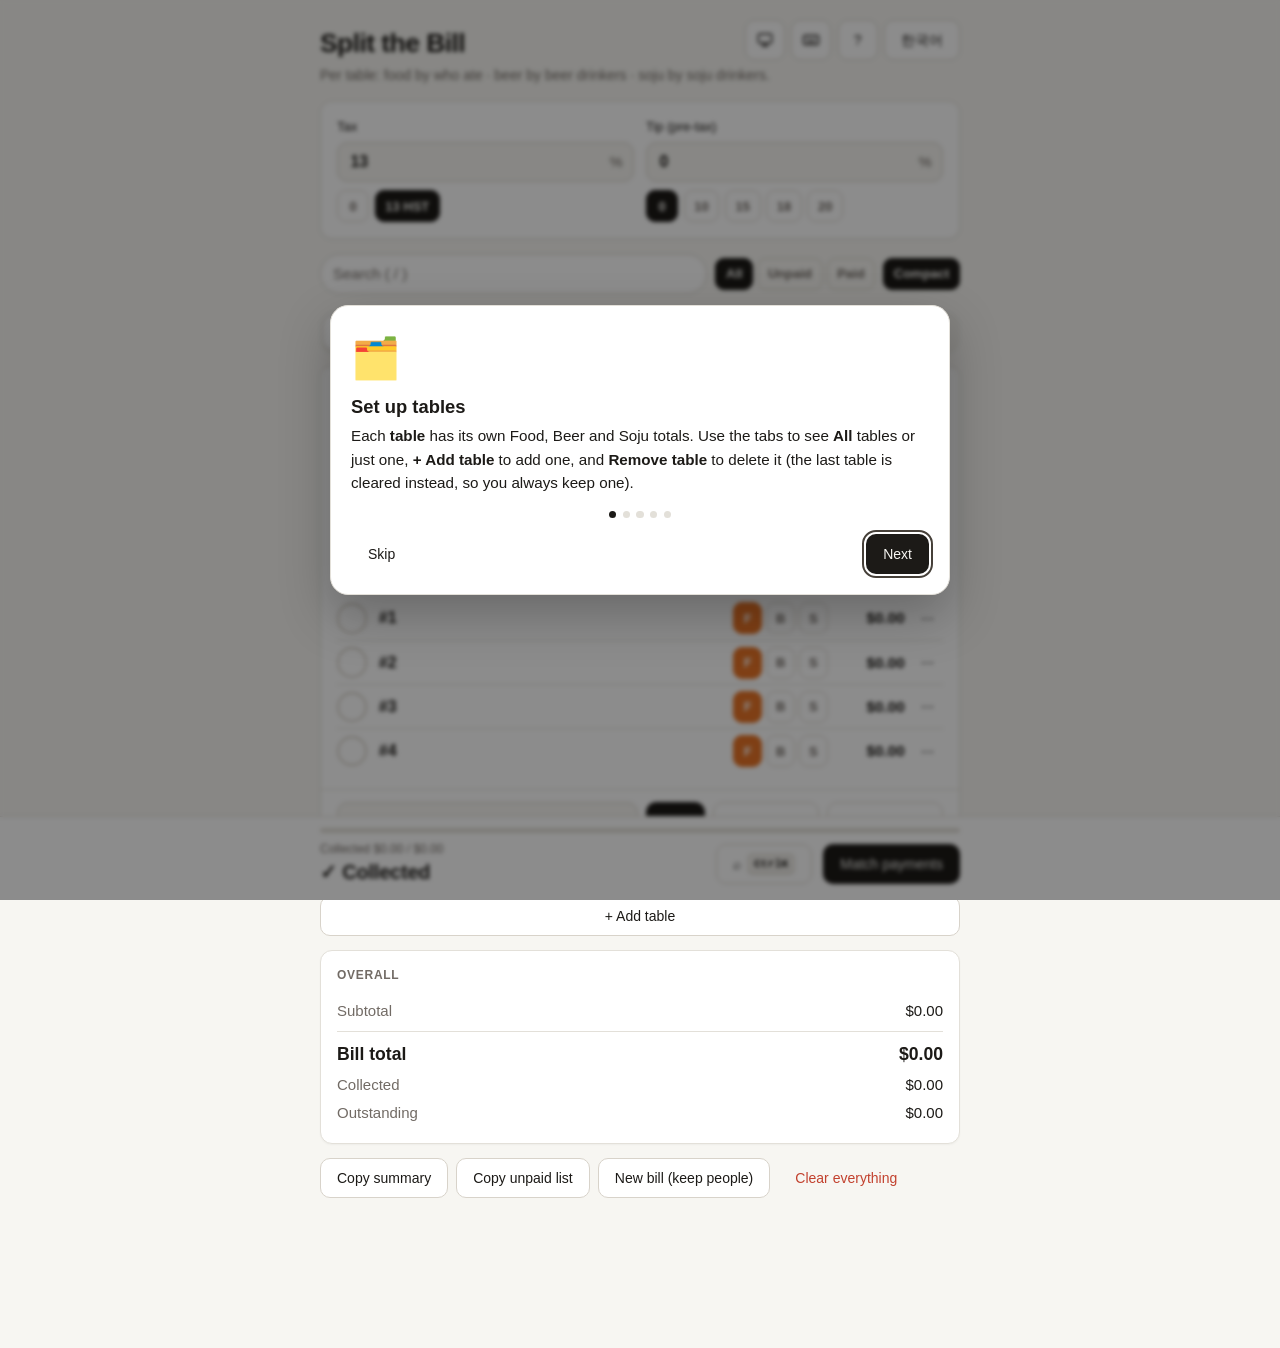
==== commit 008eaf64: "Add light/dark/system theme toggle Co-Authored-By: Claude Sonnet 5.5 <noreply@anthropic.com>" ====
--- a/index.html
+++ b/index.html
@@ -4,6 +4,7 @@
 <meta charset="utf-8">
 <meta name="viewport" content="width=device-width, initial-scale=1, viewport-fit=cover">
 <title>Split the Bill</title>
+<script>try{var th=localStorage.getItem('billsplit.theme');if(th==='light'||th==='dark')document.documentElement.dataset.theme=th}catch(e){}</script>
 <link rel="stylesheet" href="ds.css">
 <style>
 /* App layer — tokens + ds.css components only (see ds.css rules) */
@@ -114,6 +115,7 @@
   <div class="top">
     <h1 data-i18n="title"></h1>
     <div class="acts">
+      <button class="btn btn-outline btn-icon" id="themeBtn" aria-label="Theme"></button>
       <button class="btn btn-outline btn-icon" id="keysBtn" aria-label="Keyboard shortcuts" title="Keyboard shortcuts (?)"><svg width="18" height="18" viewBox="0 0 24 24" fill="none" stroke="currentColor" stroke-width="1.8" stroke-linecap="round" stroke-linejoin="round"><rect x="2" y="6" width="20" height="12" rx="2"/><path d="M6 10h.01M10 10h.01M14 10h.01M18 10h.01M7 14h10"/></svg></button>
       <button class="btn btn-outline btn-icon" id="help" aria-label="Guide">?</button>
       <button class="btn btn-outline" id="lang">한국어</button>
@@ -248,7 +250,7 @@
 const IS_MAC = /Mac|iPhone|iPad/.test(navigator.platform||navigator.userAgent);
 const MOD = IS_MAC ? '⌘' : 'Ctrl', ALT = IS_MAC ? '⌥' : 'Alt';
 const I18N = {
- en:{rosterImport:'Import chart',rosterImportTitle:'Import roster chart',rosterImportHint:'Paste your team chart: a heading with a count like “Directing (7)”, then one name per line. Bullets and (A)/(B) cast tags are fine. This replaces the current roster.',rosterImportGo:'Replace roster',rosterImportEmpty:'No names found.',rosterConfirmReplace:'Replace the current roster with this chart?',rosterTitle:'Team roster',rosterBtn:'From roster',rosterEdit:'Edit roster',rosterDone:'Pick people',rosterDescPick:'Tap names to select, then add them to the table.',rosterDescEdit:'Add or remove people and groups. Emails and e-transfer names you link are remembered here.',rosterAddN:'Add {x}',rosterSearch:'Search roster…',rosterAddM:'Add member…',rosterAddG:'New group name…',rosterReset:'Reset to default',rosterConfirmReset:'Reset the roster to the default team list? Your edits will be lost.',rosterSelAll:'Select all',rosterClear:'Clear',confirmDelGroup:'Delete this group and its members?',kRoster:'Open team roster',aRoster:'Team roster',rosterAdded:'Added {x} from roster',rosterNone:'No one matches.',title:'Split the Bill',sub:'Per table: food by who ate · beer by beer drinkers · soju by soju drinkers.',food:'Food',beer:'Beer',soju:'Soju',foodS:'F',beerS:'B',sojuS:'S',tax:'Tax',tip:'Tip (pre-tax)',hst:'13 HST',
+ en:{theme:'Theme',theme_system:'System',theme_light:'Light',theme_dark:'Dark',rosterImport:'Import chart',rosterImportTitle:'Import roster chart',rosterImportHint:'Paste your team chart: a heading with a count like “Directing (7)”, then one name per line. Bullets and (A)/(B) cast tags are fine. This replaces the current roster.',rosterImportGo:'Replace roster',rosterImportEmpty:'No names found.',rosterConfirmReplace:'Replace the current roster with this chart?',rosterTitle:'Team roster',rosterBtn:'From roster',rosterEdit:'Edit roster',rosterDone:'Pick people',rosterDescPick:'Tap names to select, then add them to the table.',rosterDescEdit:'Add or remove people and groups. Emails and e-transfer names you link are remembered here.',rosterAddN:'Add {x}',rosterSearch:'Search roster…',rosterAddM:'Add member…',rosterAddG:'New group name…',rosterReset:'Reset to default',rosterConfirmReset:'Reset the roster to the default team list? Your edits will be lost.',rosterSelAll:'Select all',rosterClear:'Clear',confirmDelGroup:'Delete this group and its members?',kRoster:'Open team roster',aRoster:'Team roster',rosterAdded:'Added {x} from roster',rosterNone:'No one matches.',title:'Split the Bill',sub:'Per table: food by who ate · beer by beer drinkers · soju by soju drinkers.',food:'Food',beer:'Beer',soju:'Soju',foodS:'F',beerS:'B',sojuS:'S',tax:'Tax',tip:'Tip (pre-tax)',hst:'13 HST',
   everyone:'Everyone:',addname:'Add person — type a name, press Enter',add:'Add',paste:'Paste names',addtable:'+ Add table',allTab:'All',table:'Table',breakdown:'Overall',copy:'Copy summary',copyunpaid:'Copy unpaid list',newbill:'New bill (keep people)',clearall:'Clear everything',
   qhint:'Press Enter to add the next person · paste a list to add many',
   removeTable:'Remove table',clearTable:'Clear table',confirmTable:'Remove this table? Its people move to the first table.',confirmClearTable:'This is the last table. Clear its people and amounts?',
@@ -270,7 +272,7 @@
   ob3t:'Mark who paid',ob3:'Tap the <b>circle</b> next to a name when they pay. The bottom bar tracks collected vs left. Filter by <b>Unpaid</b>, switch to <b>Compact</b> for one-line rows, and use <b>Copy unpaid list</b> for reminders.',
   ob4t:'Match e-transfers',ob4:'Tap <b>Match payments</b> and paste sender names/emails with amounts. It links them to people and can <b>remember</b> odd spellings. Add emails and other names under a person\'s <b>Details</b>.',
   ob5t:'Keyboard friendly',ob5:'Press <span class="kbd">?</span> any time for all shortcuts. Highlights: <span class="kbd">{mod}</span><span class="kbd">K</span> find a person, <span class="kbd">↑</span><span class="kbd">↓</span><span class="kbd">Enter</span> move between names, <span class="kbd">{alt}</span><span class="kbd">F</span>/<span class="kbd">B</span>/<span class="kbd">S</span> toggle items, <span class="kbd">{alt}</span><span class="kbd">P</span> mark paid.'},
- ko:{rosterImport:'명단 가져오기',rosterImportTitle:'명단 표 가져오기',rosterImportHint:'팀 명단 표를 붙여넣으세요: “연출팀 (7)”처럼 인원수가 붙은 제목 아래에 한 줄에 한 명. 글머리 기호와 (A)/(B) 표시도 괜찮아요. 현재 명단은 대체돼요.',rosterImportGo:'명단 대체',rosterImportEmpty:'이름을 찾지 못했어요.',rosterConfirmReplace:'현재 명단을 이 표로 대체할까요?',rosterTitle:'팀 명단',rosterBtn:'명단에서',rosterEdit:'명단 편집',rosterDone:'사람 선택',rosterDescPick:'이름을 눌러 선택한 뒤 테이블에 추가하세요.',rosterDescEdit:'사람과 그룹을 추가/삭제하세요. 연결한 이메일과 송금 이름은 여기에 저장돼요.',rosterAddN:'{x} 추가',rosterSearch:'명단 검색…',rosterAddM:'멤버 추가…',rosterAddG:'새 그룹 이름…',rosterReset:'기본값으로 되돌리기',rosterConfirmReset:'명단을 기본 팀 목록으로 되돌릴까요? 수정한 내용은 사라져요.',rosterSelAll:'전체 선택',rosterClear:'선택 해제',confirmDelGroup:'이 그룹과 멤버를 삭제할까요?',kRoster:'팀 명단 열기',aRoster:'팀 명단',rosterAdded:'명단에서 {x} 추가됨',rosterNone:'일치하는 사람이 없어요.',title:'더치페이',sub:'테이블별로: 음식은 먹은 사람끼리 · 맥주는 마신 사람끼리 · 소주는 마신 사람끼리.',food:'음식',beer:'맥주',soju:'소주',foodS:'음',beerS:'맥',sojuS:'소',tax:'세금',tip:'팁 (세전)',hst:'13 HST',
+ ko:{theme:'테마',theme_system:'시스템',theme_light:'라이트',theme_dark:'다크',rosterImport:'명단 가져오기',rosterImportTitle:'명단 표 가져오기',rosterImportHint:'팀 명단 표를 붙여넣으세요: “연출팀 (7)”처럼 인원수가 붙은 제목 아래에 한 줄에 한 명. 글머리 기호와 (A)/(B) 표시도 괜찮아요. 현재 명단은 대체돼요.',rosterImportGo:'명단 대체',rosterImportEmpty:'이름을 찾지 못했어요.',rosterConfirmReplace:'현재 명단을 이 표로 대체할까요?',rosterTitle:'팀 명단',rosterBtn:'명단에서',rosterEdit:'명단 편집',rosterDone:'사람 선택',rosterDescPick:'이름을 눌러 선택한 뒤 테이블에 추가하세요.',rosterDescEdit:'사람과 그룹을 추가/삭제하세요. 연결한 이메일과 송금 이름은 여기에 저장돼요.',rosterAddN:'{x} 추가',rosterSearch:'명단 검색…',rosterAddM:'멤버 추가…',rosterAddG:'새 그룹 이름…',rosterReset:'기본값으로 되돌리기',rosterConfirmReset:'명단을 기본 팀 목록으로 되돌릴까요? 수정한 내용은 사라져요.',rosterSelAll:'전체 선택',rosterClear:'선택 해제',confirmDelGroup:'이 그룹과 멤버를 삭제할까요?',kRoster:'팀 명단 열기',aRoster:'팀 명단',rosterAdded:'명단에서 {x} 추가됨',rosterNone:'일치하는 사람이 없어요.',title:'더치페이',sub:'테이블별로: 음식은 먹은 사람끼리 · 맥주는 마신 사람끼리 · 소주는 마신 사람끼리.',food:'음식',beer:'맥주',soju:'소주',foodS:'음',beerS:'맥',sojuS:'소',tax:'세금',tip:'팁 (세전)',hst:'13 HST',
   everyone:'전체:',addname:'사람 추가 — 이름 입력 후 Enter',add:'추가',paste:'이름 붙여넣기',addtable:'+ 테이블 추가',allTab:'전체',table:'테이블',breakdown:'전체',copy:'요약 복사',copyunpaid:'미납 목록 복사',newbill:'새 계산 (인원 유지)',clearall:'전체 초기화',
   qhint:'Enter로 다음 사람 추가 · 목록을 붙여넣으면 한 번에 추가',
   removeTable:'테이블 삭제',clearTable:'테이블 비우기',confirmTable:'이 테이블을 삭제할까요? 인원은 첫 번째 테이블로 이동해요.',confirmClearTable:'마지막 테이블이에요. 인원과 금액을 비울까요?',
@@ -885,6 +887,20 @@
   d.addEventListener('click', e=>{ if(down && e.target===d && outside(e)) d.close(); down = false; });
 });
 
+// ---------- theme: system -> light -> dark
+const ICONS = {
+  system:'<rect x="3" y="4" width="18" height="12" rx="2"/><path d="M8 20h8M12 16v4"/>',
+  light:'<circle cx="12" cy="12" r="4"/><path d="M12 2v2M12 20v2M4.9 4.9l1.4 1.4M17.7 17.7l1.4 1.4M2 12h2M20 12h2M4.9 19.1l1.4-1.4M17.7 6.3l1.4-1.4"/>',
+  dark:'<path d="M21 12.8A9 9 0 1111.2 3a7 7 0 009.8 9.8z"/>'
+};
+let THEME = 'system'; try{ THEME = localStorage.getItem('billsplit.theme') || 'system'; }catch{}
+function applyTheme(){
+  if(THEME==='system') delete document.documentElement.dataset.theme; else document.documentElement.dataset.theme = THEME;
+  $('#themeBtn').innerHTML = `<svg width="18" height="18" viewBox="0 0 24 24" fill="none" stroke="currentColor" stroke-width="1.8" stroke-linecap="round" stroke-linejoin="round">${ICONS[THEME]}</svg>`;
+  $('#themeBtn').title = t('theme')+': '+t('theme_'+THEME);
+}
+$('#themeBtn').onclick = ()=>{ THEME = {system:'light',light:'dark',dark:'system'}[THEME]; try{localStorage.setItem('billsplit.theme',THEME)}catch{} applyTheme(); toast(t('theme')+': '+t('theme_'+THEME)); };
+
 // ---------- global keys
 function toggleDense(){ UI.dense = !UI.dense; try{localStorage.setItem('billsplit.dense',UI.dense?'1':'0')}catch{} renderAll(); }
 $('#dense').onclick = toggleDense;
@@ -919,9 +935,9 @@
   if(!confirm(t('confirmClear'))) return;
   const keep = S.roster; S = blank(); S.roster = keep; UI.open.clear(); UI.view='all'; $('#in-tax').value=S.tax; $('#in-tip').value=S.tip; renderAll();
 };
-$('#lang').onclick = ()=>{ LANG = LANG==='ko'?'en':'ko'; try{localStorage.setItem('billsplit.lang',LANG)}catch{} applyLang(); renderAll();
+$('#lang').onclick = ()=>{ LANG = LANG==='ko'?'en':'ko'; try{localStorage.setItem('billsplit.lang',LANG)}catch{} applyLang(); applyTheme(); renderAll();
   if($('#dlg-match').open) renderMatches(); if($('#dlg-ob').open) renderOB(); if($('#dlg-keys').open) openKeys(); if($('#dlg-roster').open) renderRoster(); };
-applyLang(); renderAll();
+applyLang(); applyTheme(); renderAll();
 try{ if(!localStorage.getItem('billsplit.onboarded')) openOB(); }catch{}
 </script>
 </body>
--- a/ds.css
+++ b/ds.css
@@ -34,8 +34,9 @@
   --warning:34 90% 34%;   --warning-soft:36 100% 91%;
   --font:-apple-system,BlinkMacSystemFont,"Segoe UI",Roboto,"Apple SD Gothic Neo","Noto Sans KR",sans-serif;
 }
+/* Theme: follows the OS unless <html data-theme="light|dark"> is set (see the theme toggle). */
 @media (prefers-color-scheme:dark){
-  :root{
+  :root:not([data-theme=light]){
     --background:30 8% 7%;   --foreground:40 25% 94%;
     --card:30 8% 10%;        --card-foreground:40 25% 94%;
     --popover:30 8% 11%;     --popover-foreground:40 25% 94%;
@@ -48,8 +49,23 @@
     --food:24 85% 58%; --beer:42 85% 52%; --soju:173 55% 46%;
     --success:148 50% 52%; --success-soft:148 35% 14%;
     --warning:36 90% 62%;  --warning-soft:36 50% 14%;
-  }
+    color-scheme:dark}
 }
+:root[data-theme=dark]{
+    --background:30 8% 7%;   --foreground:40 25% 94%;
+    --card:30 8% 10%;        --card-foreground:40 25% 94%;
+    --popover:30 8% 11%;     --popover-foreground:40 25% 94%;
+    --primary:40 25% 94%;    --primary-foreground:30 10% 8%;
+    --secondary:30 6% 16%;   --secondary-foreground:40 25% 94%;
+    --muted:30 6% 15%;       --muted-foreground:35 8% 62%;
+    --accent:30 6% 20%;      --accent-foreground:40 25% 94%;
+    --destructive:6 70% 58%;
+    --border:30 6% 19%;      --input:30 6% 25%;   --ring:40 20% 75%;
+    --food:24 85% 58%; --beer:42 85% 52%; --soju:173 55% 46%;
+    --success:148 50% 52%; --success-soft:148 35% 14%;
+    --warning:36 90% 62%;  --warning-soft:36 50% 14%;
+    color-scheme:dark}
+:root[data-theme=light]{color-scheme:light}
 
 /* ---------- base ---------- */
 *{box-sizing:border-box;-webkit-tap-highlight-color:transparent}
